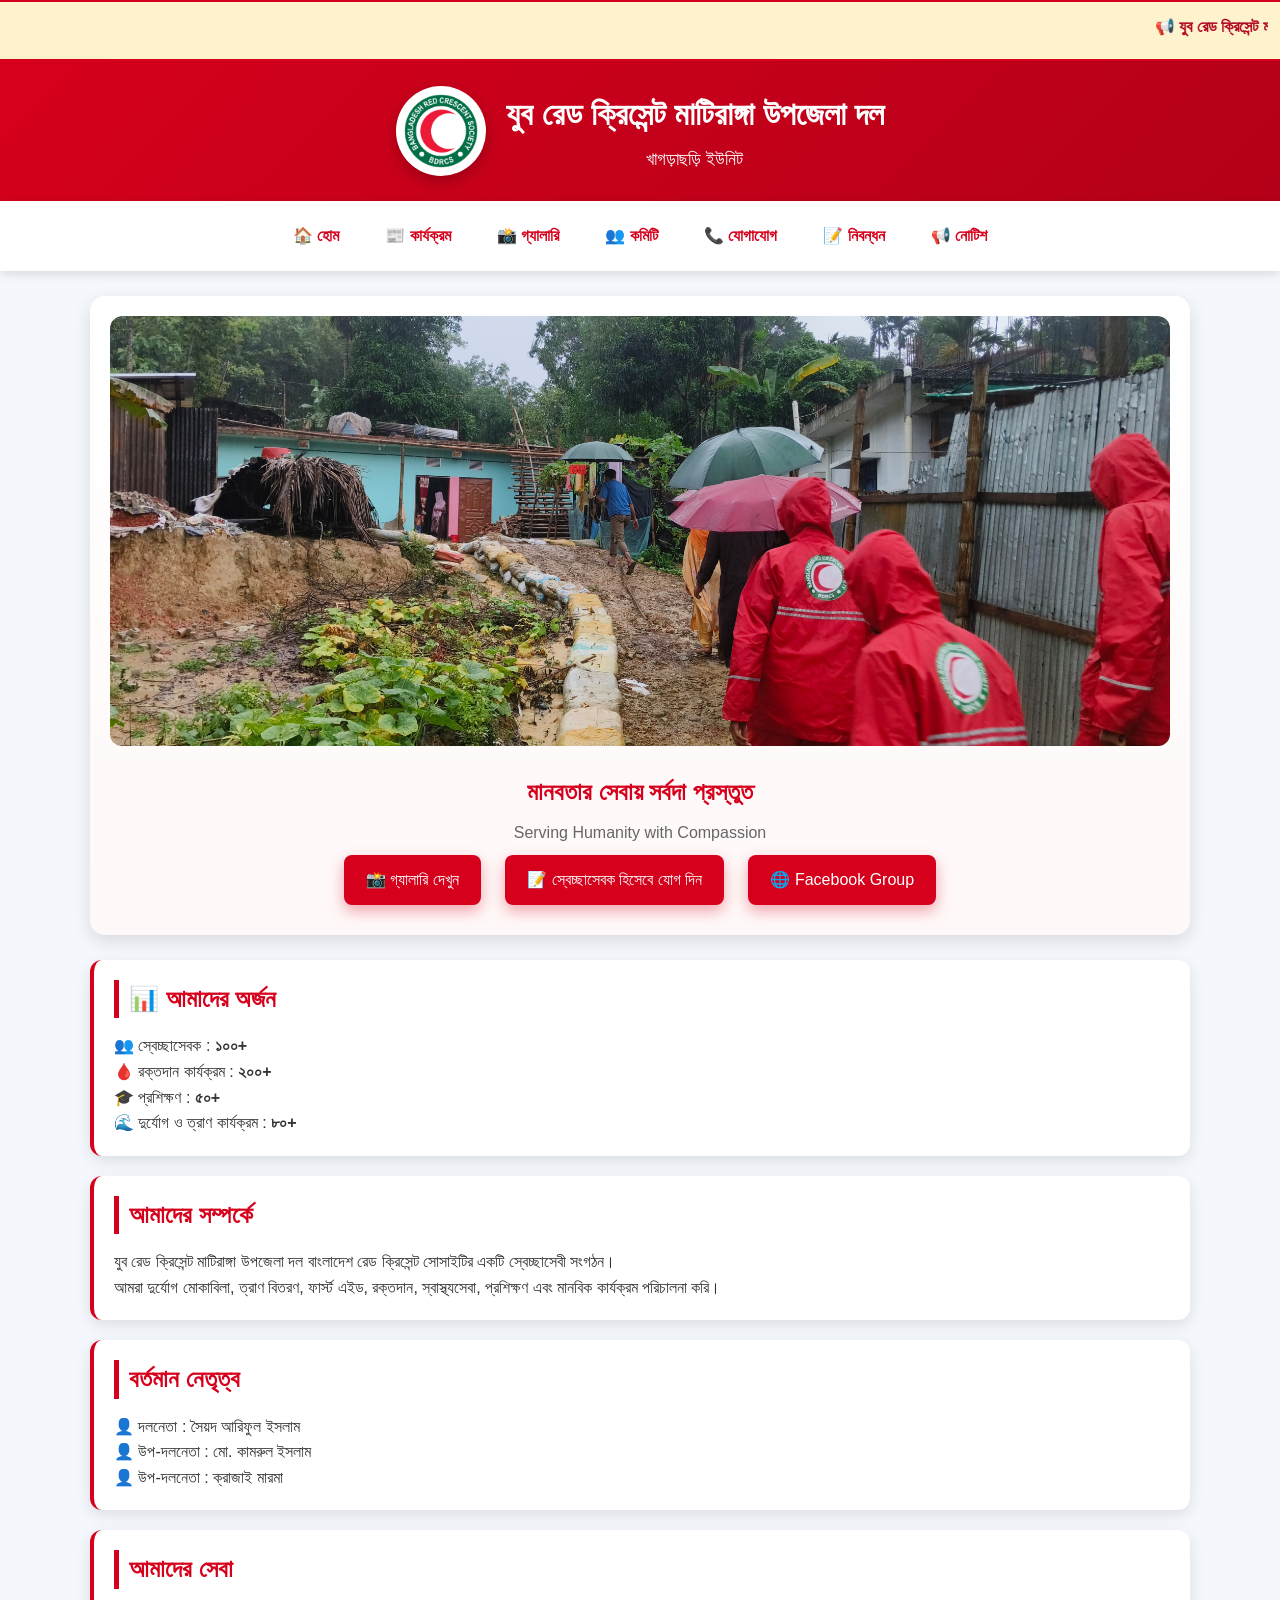
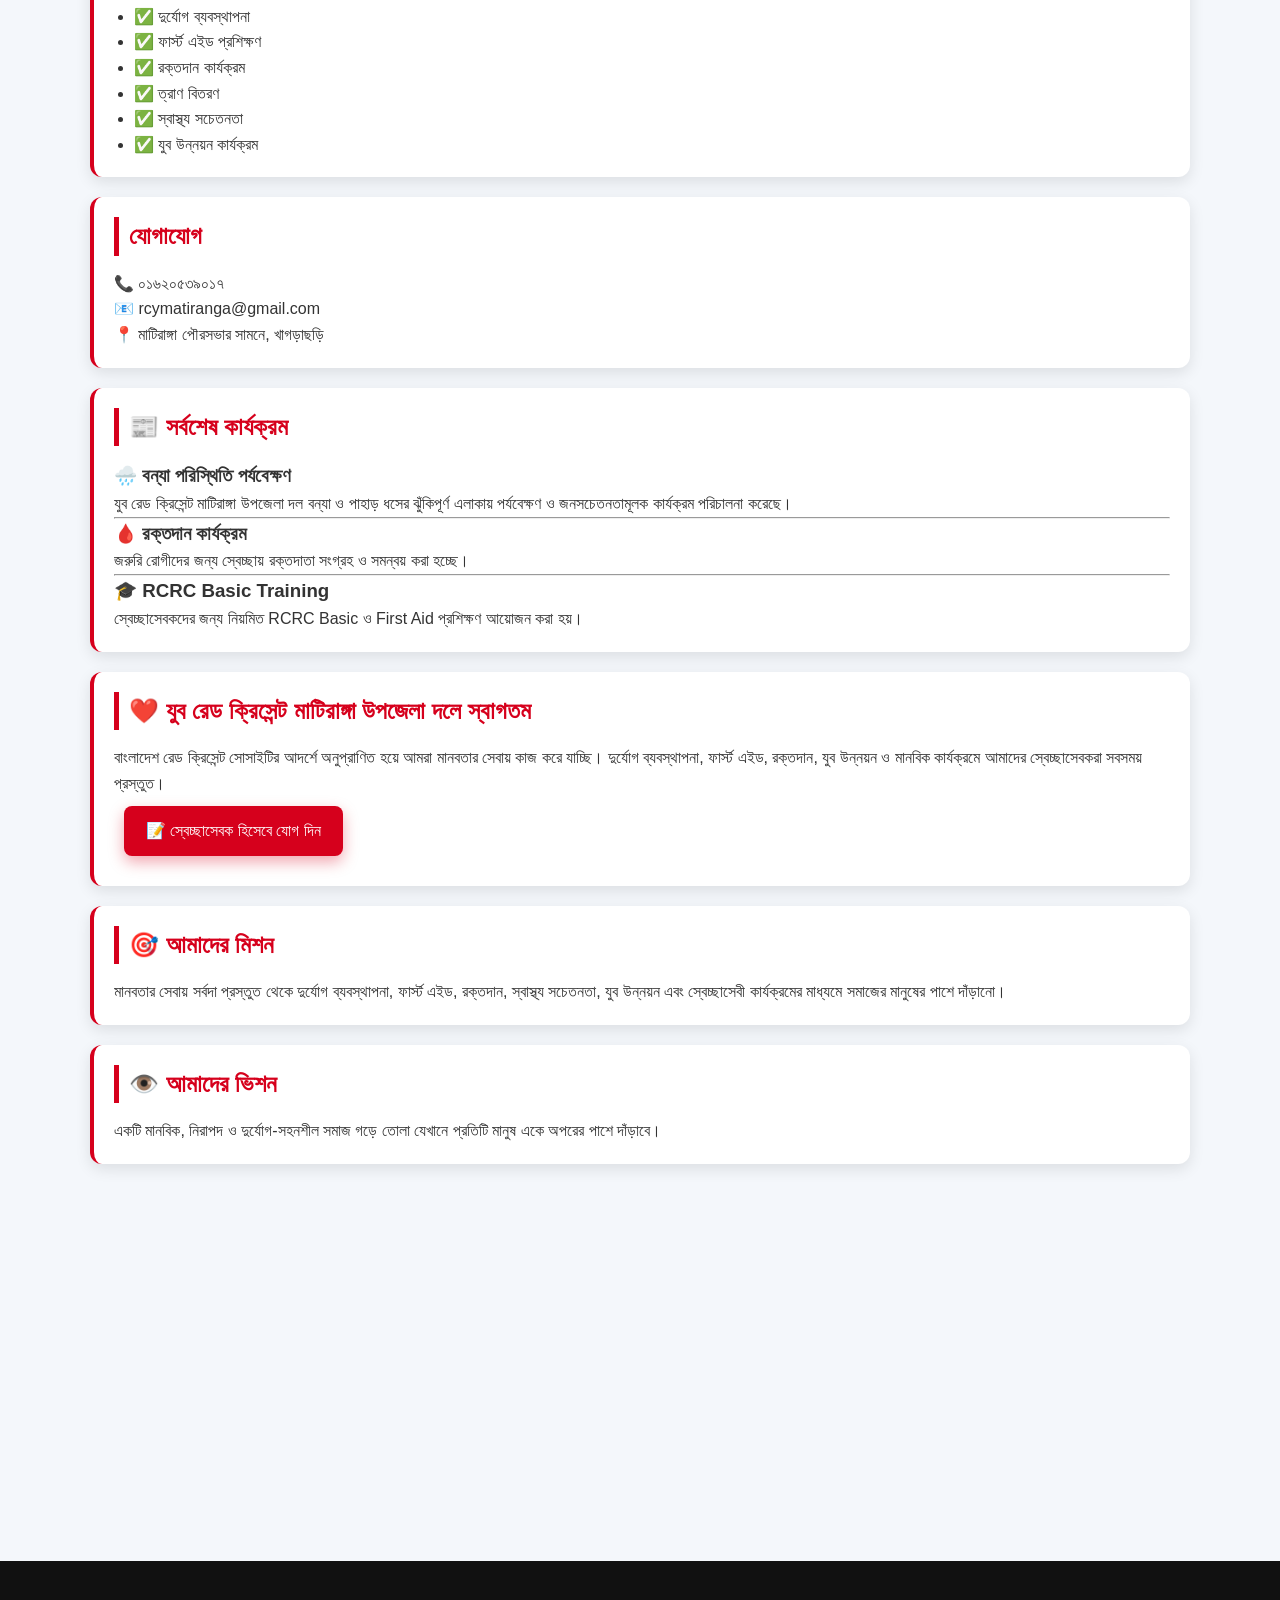
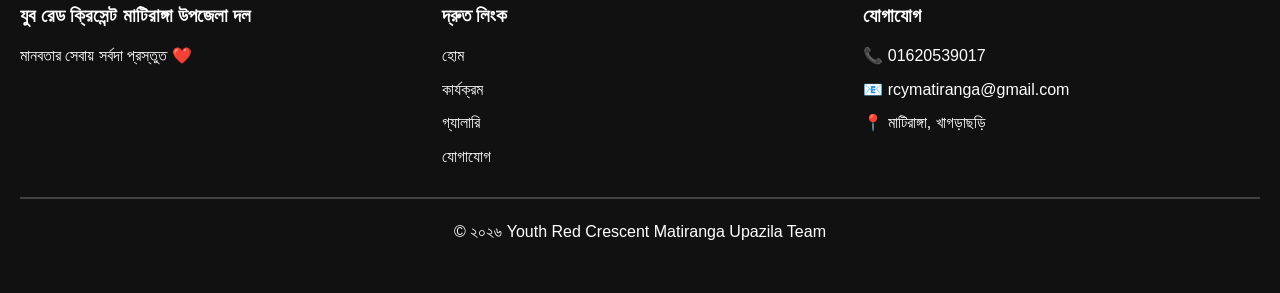
==== index.html @ ab6c47d4 "Add button to scroll to top Added a button to scroll to the top of the page." ====
<!DOCTYPE html>
<html lang="bn">

<head>
<meta charset="UTF-8">
<meta name="viewport" content="width=device-width, initial-scale=1.0">
<title>যুব রেড ক্রিসেন্ট মাটিরাঙ্গা উপজেলা দল</title>
<link rel="stylesheet" href="style.css">
    <link rel="icon" href="images/Bangladesh_Red_Crescent_Society_Logo (1).png">
</head>
<button id="topBtn" onclick="topFunction()">↑</button>
<body>

<div class="notice">
<marquee behavior="scroll" direction="left">
📢 যুব রেড ক্রিসেন্ট মাটিরাঙ্গা উপজেলা দলে আপনাকে স্বাগতম | নতুন স্বেচ্ছাসেবক নিবন্ধন চলছে | রক্তদানে এগিয়ে আসুন | মানবতার সেবায় সর্বদা প্রস্তুত ❤️
</marquee>
</div>

<header>
<div class="header-box">

<img src="images/Bangladesh_Red_Crescent_Society_Logo (1).png"
alt="Bangladesh Red Crescent Society Logo"
class="logo">

<div class="header-text">
<h1>যুব রেড ক্রিসেন্ট মাটিরাঙ্গা উপজেলা দল</h1>
<p>খাগড়াছড়ি ইউনিট</p>
</div>

</div>
</header>

<nav>
    <a href="index.html">🏠 হোম</a>
    <a href="activities.html">📰 কার্যক্রম</a>
    <a href="gallery.html">📸 গ্যালারি</a>
    <a href="committee.html">👥 কমিটি</a>
    <a href="contact.html">📞 যোগাযোগ</a>
    <a href="register.html">📝 নিবন্ধন</a>
    <a href="notice.html">📢 নোটিশ</a>
</nav>

<section class="hero">
    <div class="slider">
    <img id="slider" src="images/IMG-20260710-WA0165.jpg" alt="Slider Image">
    </div>
    <h2>মানবতার সেবায় সর্বদা প্রস্তুত</h2>
    <p>Serving Humanity with Compassion</p>

    <a class="btn" href="gallery.html">📸 গ্যালারি দেখুন</a>
    <a class="btn" href="register.html">📝 স্বেচ্ছাসেবক হিসেবে যোগ দিন</a>
    <a class="btn" href="https://facebook.com/groups/1600148513589503/" target="_blank">🌐 Facebook Group</a>
</section>

<div class="container">

<div class="card">
<h2>📊 আমাদের অর্জন</h2>

<p>👥 স্বেচ্ছাসেবক : <strong>১০০+</strong></p>
<p>🩸 রক্তদান কার্যক্রম : <strong>২০০+</strong></p>
<p>🎓 প্রশিক্ষণ : <strong>৫০+</strong></p>
<p>🌊 দুর্যোগ ও ত্রাণ কার্যক্রম : <strong>৮০+</strong></p>

</div>

<div class="card">
<h2>আমাদের সম্পর্কে</h2>

<p>
যুব রেড ক্রিসেন্ট মাটিরাঙ্গা উপজেলা দল বাংলাদেশ রেড ক্রিসেন্ট সোসাইটির একটি স্বেচ্ছাসেবী সংগঠন।
</p>

<p>
আমরা দুর্যোগ মোকাবিলা, ত্রাণ বিতরণ, ফার্স্ট এইড, রক্তদান, স্বাস্থ্যসেবা, প্রশিক্ষণ এবং মানবিক কার্যক্রম পরিচালনা করি।
</p>

</div>

<div class="card">
<h2>বর্তমান নেতৃত্ব</h2>

<p>👤 দলনেতা : সৈয়দ আরিফুল ইসলাম</p>
<p>👤 উপ-দলনেতা : মো. কামরুল ইসলাম</p>
<p>👤 উপ-দলনেতা : ক্রাজাই মারমা</p>

</div>

<div class="card">
<h2>আমাদের সেবা</h2>

<ul>
<li>✅ দুর্যোগ ব্যবস্থাপনা</li>
<li>✅ ফার্স্ট এইড প্রশিক্ষণ</li>
<li>✅ রক্তদান কার্যক্রম</li>
<li>✅ ত্রাণ বিতরণ</li>
<li>✅ স্বাস্থ্য সচেতনতা</li>
<li>✅ যুব উন্নয়ন কার্যক্রম</li>
</ul>

</div>

<div class="card">
<h2>যোগাযোগ</h2>

<p>📞 ০১৬২০৫৩৯০১৭</p>
<p>📧 rcymatiranga@gmail.com</p>
<p>📍 মাটিরাঙ্গা পৌরসভার সামনে, খাগড়াছড়ি</p>

</div>
    
<div class="card">
<h2>📰 সর্বশেষ কার্যক্রম</h2>

<h3>🌧️ বন্যা পরিস্থিতি পর্যবেক্ষণ</h3>
<p>যুব রেড ক্রিসেন্ট মাটিরাঙ্গা উপজেলা দল বন্যা ও পাহাড় ধসের ঝুঁকিপূর্ণ এলাকায় পর্যবেক্ষণ ও জনসচেতনতামূলক কার্যক্রম পরিচালনা করেছে।</p>

<hr>

<h3>🩸 রক্তদান কার্যক্রম</h3>
<p>জরুরি রোগীদের জন্য স্বেচ্ছায় রক্তদাতা সংগ্রহ ও সমন্বয় করা হচ্ছে।</p>

<hr>

<h3>🎓 RCRC Basic Training</h3>
<p>স্বেচ্ছাসেবকদের জন্য নিয়মিত RCRC Basic ও First Aid প্রশিক্ষণ আয়োজন করা হয়।</p>

</div>
    <div class="card">

<h2>❤️ যুব রেড ক্রিসেন্ট মাটিরাঙ্গা উপজেলা দলে স্বাগতম</h2>

<p>
বাংলাদেশ রেড ক্রিসেন্ট সোসাইটির আদর্শে অনুপ্রাণিত হয়ে আমরা মানবতার সেবায় কাজ করে যাচ্ছি।
দুর্যোগ ব্যবস্থাপনা, ফার্স্ট এইড, রক্তদান, যুব উন্নয়ন ও মানবিক কার্যক্রমে আমাদের স্বেচ্ছাসেবকরা সবসময় প্রস্তুত।
</p>

<a class="btn" href="register.html">📝 স্বেচ্ছাসেবক হিসেবে যোগ দিন</a>

    </div>
    <div class="card">

<h2>🎯 আমাদের মিশন</h2>

<p>
মানবতার সেবায় সর্বদা প্রস্তুত থেকে দুর্যোগ ব্যবস্থাপনা, ফার্স্ট এইড, রক্তদান, স্বাস্থ্য সচেতনতা, যুব উন্নয়ন এবং স্বেচ্ছাসেবী কার্যক্রমের মাধ্যমে সমাজের মানুষের পাশে দাঁড়ানো।
</p>

</div>

<div class="card">

<h2>👁️ আমাদের ভিশন</h2>

<p>
একটি মানবিক, নিরাপদ ও দুর্যোগ-সহনশীল সমাজ গড়ে তোলা যেখানে প্রতিটি মানুষ একে অপরের পাশে দাঁড়াবে।
</p>

</div>
    <div class="card">

<h2>📅 আসন্ন কার্যক্রম</h2>

<table style="width:100%;border-collapse:collapse;">

<tr style="background:#d6001c;color:white;">
<th style="padding:10px;">তারিখ</th>
<th>কার্যক্রম</th>
</tr>

<tr>
<td style="padding:10px;">আগস্ট ২০২৬</td>
<td>RCRC Basic Training</td>
</tr>

<tr>
<td style="padding:10px;">আগস্ট ২০২৬</td>
<td>স্বেচ্ছায় রক্তদান কর্মসূচি</td>
</tr>

<tr>
<td style="padding:10px;">সেপ্টেম্বর ২০২৬</td>
<td>দুর্যোগ প্রস্তুতি মহড়া</td>
</tr>

<tr>
<td style="padding:10px;">সেপ্টেম্বর ২০২৬</td>
<td>সদস্য সংগ্রহ অভিযান</td>
</tr>

</table>

        </div>
</div>

<footer>

<div class="footer-container">

<div>
<h3>যুব রেড ক্রিসেন্ট মাটিরাঙ্গা উপজেলা দল</h3>
<p>মানবতার সেবায় সর্বদা প্রস্তুত ❤️</p>
</div>

<div>
<h3>দ্রুত লিংক</h3>

<p><a href="index.html">হোম</a></p>
<p><a href="activities.html">কার্যক্রম</a></p>
<p><a href="gallery.html">গ্যালারি</a></p>
<p><a href="contact.html">যোগাযোগ</a></p>

</div>

<div>
<h3>যোগাযোগ</h3>

<p>📞 01620539017</p>
<p>📧 rcymatiranga@gmail.com</p>
<p>📍 মাটিরাঙ্গা, খাগড়াছড়ি</p>

</div>

</div>

<hr>

<p style="text-align:center;margin-top:15px;">
© ২০২৬ Youth Red Crescent Matiranga Upazila Team
</p>

</footer>

<script src="script.js"></script>

</body>
</html>
---- style.css ----
/* ===========================
   Youth Red Crescent Website
=========================== */

*{
    margin:0;
    padding:0;
    box-sizing:border-box;
    font-family:Arial,sans-serif;
}

html{
    scroll-behavior:smooth;
}

body{
    background:#f4f7fb;
    color:#333;
    line-height:1.6;
}

/* ================= Header ================= */

header{
    background:linear-gradient(135deg,#d6001c,#b40018);
    color:#fff;
    padding:25px 15px;
    text-align:center;
}

.header-box{
    display:flex;
    justify-content:center;
    align-items:center;
    gap:20px;
    flex-wrap:wrap;
}

.logo{
    width:90px;
    height:90px;
    background:#fff;
    padding:8px;
    border-radius:50%;
    box-shadow:0 5px 15px rgba(0,0,0,.25);
}

.header-text h1{
    font-size:32px;
    margin-bottom:5px;
}

.header-text p{
    font-size:18px;
}

/* ================= Notice ================= */

.notice{
    background:#fff3cd;
    color:#b00020;
    padding:12px;
    font-weight:bold;
    border-top:2px solid #d6001c;
    border-bottom:2px solid #d6001c;
}

/* ================= Navigation ================= */

nav{
    background:#fff;
    display:flex;
    justify-content:center;
    flex-wrap:wrap;
    gap:10px;
    padding:12px;
    position:sticky;
    top:0;
    z-index:999;
    box-shadow:0 3px 10px rgba(0,0,0,.12);
}

nav a{
    color:#d6001c;
    text-decoration:none;
    padding:10px 18px;
    border-radius:8px;
    font-weight:bold;
    transition:.3s;
}

nav a:hover{
    background:#d6001c;
    color:#fff;
}

/* ================= Hero ================= */

.hero{
    width:90%;
    max-width:1100px;
    margin:25px auto;
    background:#fff;
    border-radius:15px;
    padding:20px;
    text-align:center;
    box-shadow:0 6px 18px rgba(0,0,0,.12);
}

.slider{
    overflow:hidden;
    border-radius:12px;
}

.slider img{
    width:100%;
    height:430px;
    object-fit:cover;
    border-radius:12px;
    transition:.5s;
}

.slider img:hover{
    transform:scale(1.02);
}

.hero h2{
    color:#d6001c;
    margin-top:20px;
}

.hero p{
    margin-top:8px;
    color:#666;
}

/* ================= Button ================= */

.btn{
    display:inline-block;
    margin:10px;
    padding:12px 22px;
    background:#d6001c;
    color:#fff;
    border-radius:8px;
    text-decoration:none;
    transition:.3s;
}

.btn:hover{
    background:#a30016;
}

/* ================= Container ================= */

.container{
    width:90%;
    max-width:1100px;
    margin:auto;
}

/* ================= Card ================= */

.card{
    background:#fff;
    margin-bottom:20px;
    padding:20px;
    border-radius:12px;
    box-shadow:0 5px 15px rgba(0,0,0,.10);
    transition:.3s;
}

.card:hover{
    transform:translateY(-5px);
    box-shadow:0 12px 25px rgba(0,0,0,.18);
}

.card h2{
    color:#d6001c;
    margin-bottom:15px;
    border-left:5px solid #d6001c;
    padding-left:10px;
}

.card ul{
    padding-left:20px;
}

/* ================= Gallery ================= */

.gallery{
    display:grid;
    grid-template-columns:repeat(auto-fit,minmax(250px,1fr));
    gap:20px;
}

.gallery img{
    width:100%;
    height:250px;
    object-fit:cover;
    border-radius:12px;
    cursor:pointer;
    transition:.4s;
    box-shadow:0 5px 15px rgba(0,0,0,.15);
}

.gallery img:hover{
    transform:scale(1.05);
}

/* ================= Table ================= */

table{
    width:100%;
    border-collapse:collapse;
}

table th{
    background:#d6001c;
    color:white;
}

table th,
table td{
    border:1px solid #ddd;
    padding:12px;
}

table tr:nth-child(even){
    background:#f8f8f8;
}

/* ================= Footer ================= */

footer{
    background:#111;
    color:white;
    padding:40px 20px;
    margin-top:30px;
}

.footer-container{
    display:grid;
    grid-template-columns:repeat(auto-fit,minmax(250px,1fr));
    gap:25px;
}

footer h3{
    margin-bottom:12px;
}

footer a{
    color:white;
    text-decoration:none;
}

footer a:hover{
    color:#ffb3b3;
}

footer hr{
    margin:20px 0;
    border:1px solid rgba(255,255,255,.2);
}

/* ================= Scrollbar ================= */

::-webkit-scrollbar{
    width:8px;
}

::-webkit-scrollbar-thumb{
    background:#d6001c;
    border-radius:10px;
}

::-webkit-scrollbar-track{
    background:#eee;
}

/* ================= Responsive ================= */

@media(max-width:768px){

.header-box{
    flex-direction:column;
}

.logo{
    width:70px;
    height:70px;
}

.header-text h1{
    font-size:22px;
}

.header-text p{
    font-size:15px;
}

nav{
    display:flex;
    flex-wrap:nowrap;
    overflow-x:auto;
    justify-content:flex-start;
    padding:10px;
}

nav a{
    flex:0 0 auto;
}

.slider img{
    height:220px;
}

.btn{
    display:block;
    width:90%;
    margin:10px auto;
}
  

    }
/* ===== Active Navigation ===== */
nav a.active{
    background:#d6001c;
    color:#fff;
}

/* ===== Button Shadow ===== */
.btn{
    box-shadow:0 6px 15px rgba(214,0,28,.35);
}

.btn:hover{
    transform:translateY(-3px);
}

/* ===== Card Border ===== */
.card{
    border-left:4px solid #d6001c;
}

/* ===== Card Animation ===== */
.card{
    animation:fadeUp .8s ease;
}

@keyframes fadeUp{
    from{
        opacity:0;
        transform:translateY(20px);
    }
    to{
        opacity:1;
        transform:translateY(0);
    }
}

/* ===== Hero Gradient ===== */
.hero{
    background:linear-gradient(180deg,#ffffff,#fff8f8);
}

/* ===== Gallery Hover ===== */
.gallery img:hover{
    transform:scale(1.05) rotate(.5deg);
}

/* ===== Smooth Image ===== */
img{
    max-width:100%;
    height:auto;
}

/* ===== Selection Color ===== */
::selection{
    background:#d6001c;
    color:#fff;
}

/* ===== Footer Icons ===== */
footer p{
    margin:8px 0;
}

/* ===== Back To Top Button ===== */
#topBtn{
    position:fixed;
    bottom:20px;
    right:20px;
    display:none;
    background:#d6001c;
    color:#fff;
    border:none;
    width:50px;
    height:50px;
    border-radius:50%;
    cursor:pointer;
    font-size:20px;
    box-shadow:0 5px 15px rgba(0,0,0,.3);
}

#topBtn:hover{
    background:#a30016;
}

/* ===== Mobile Scroll ===== */
nav::-webkit-scrollbar{
    display:none;
}
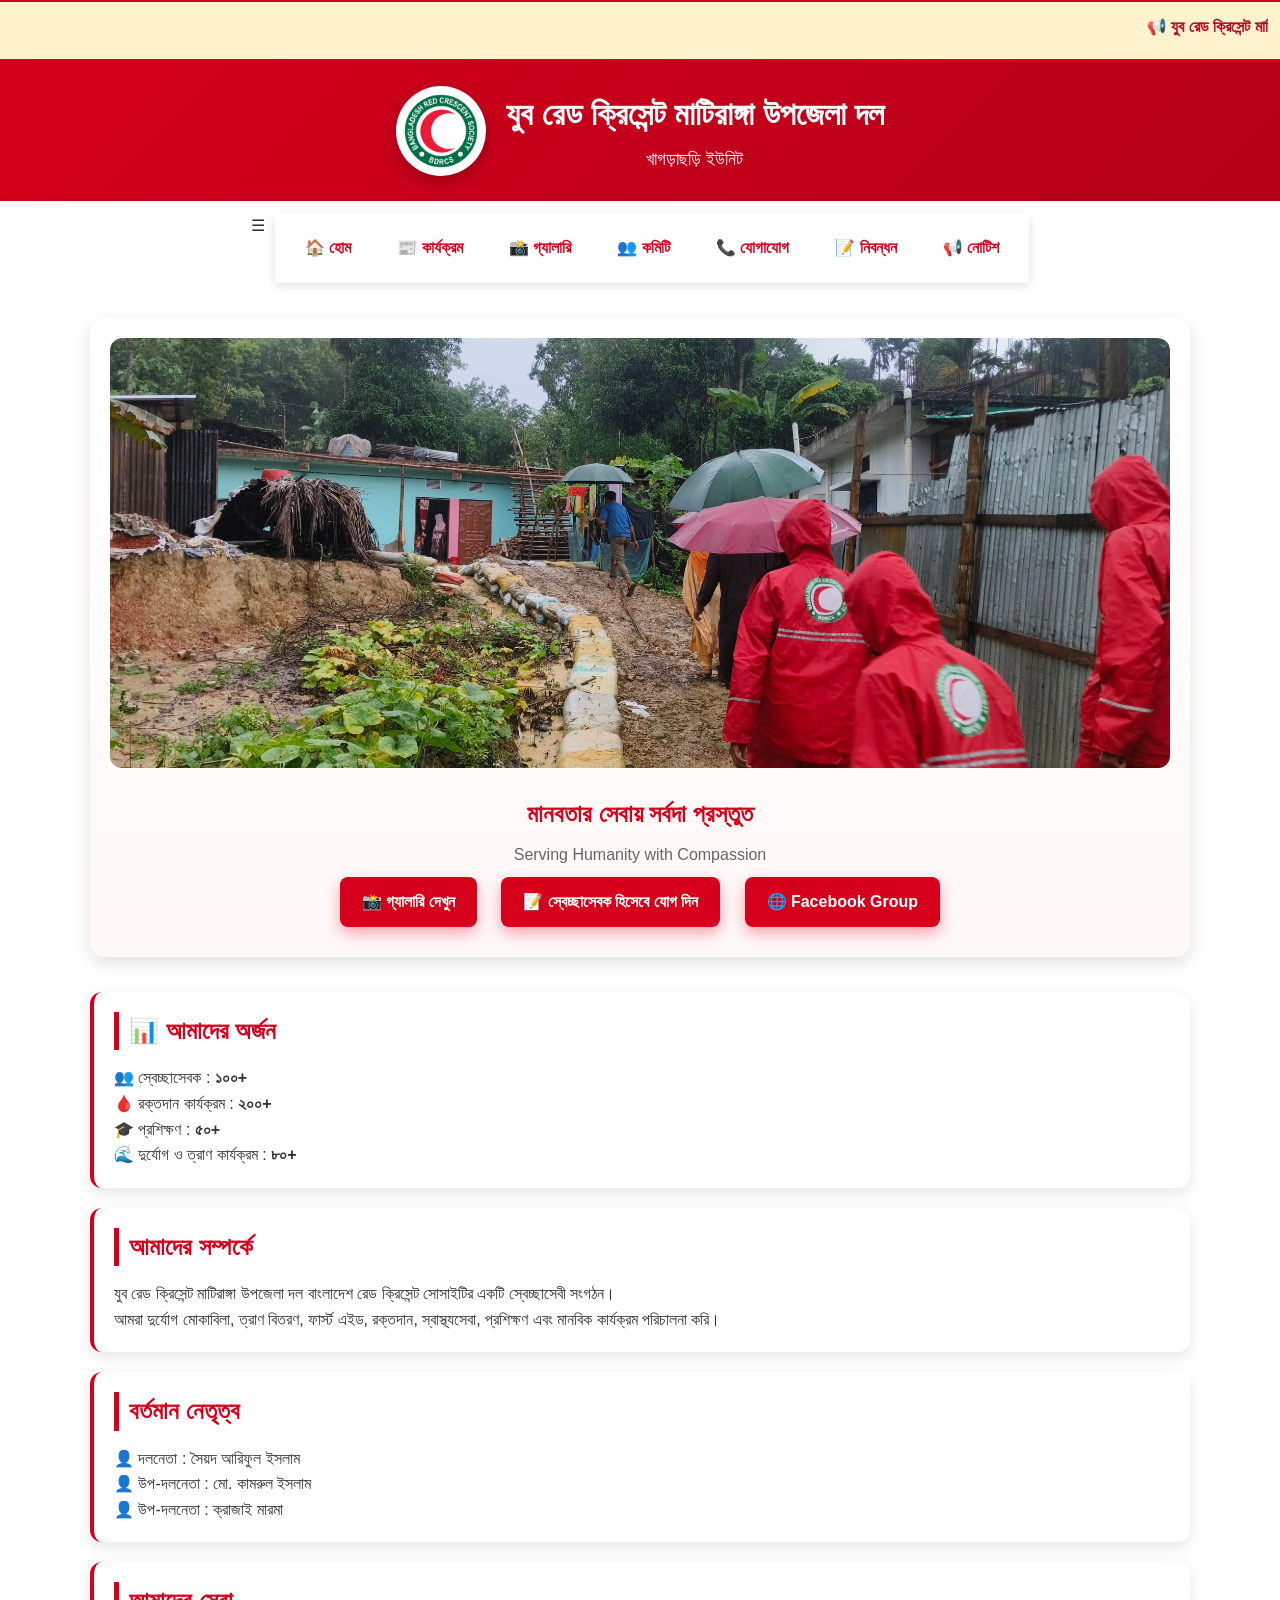
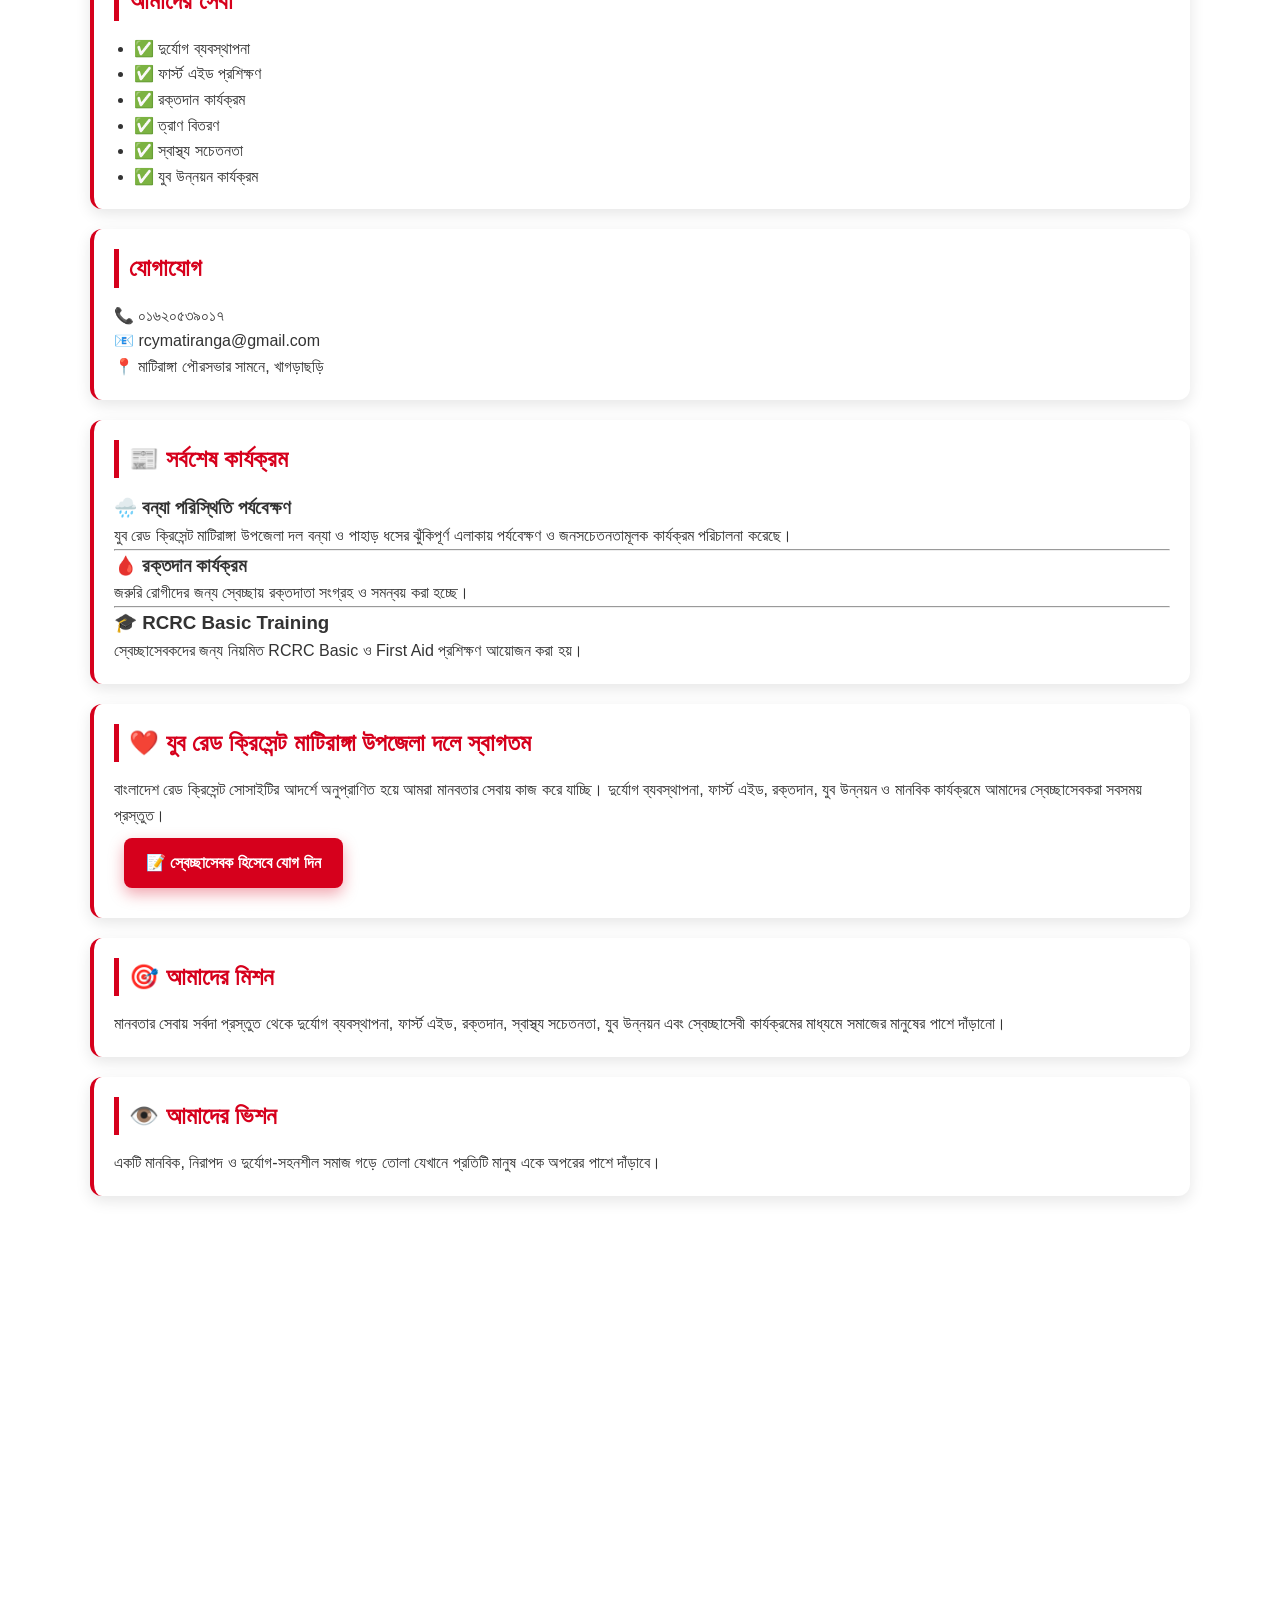
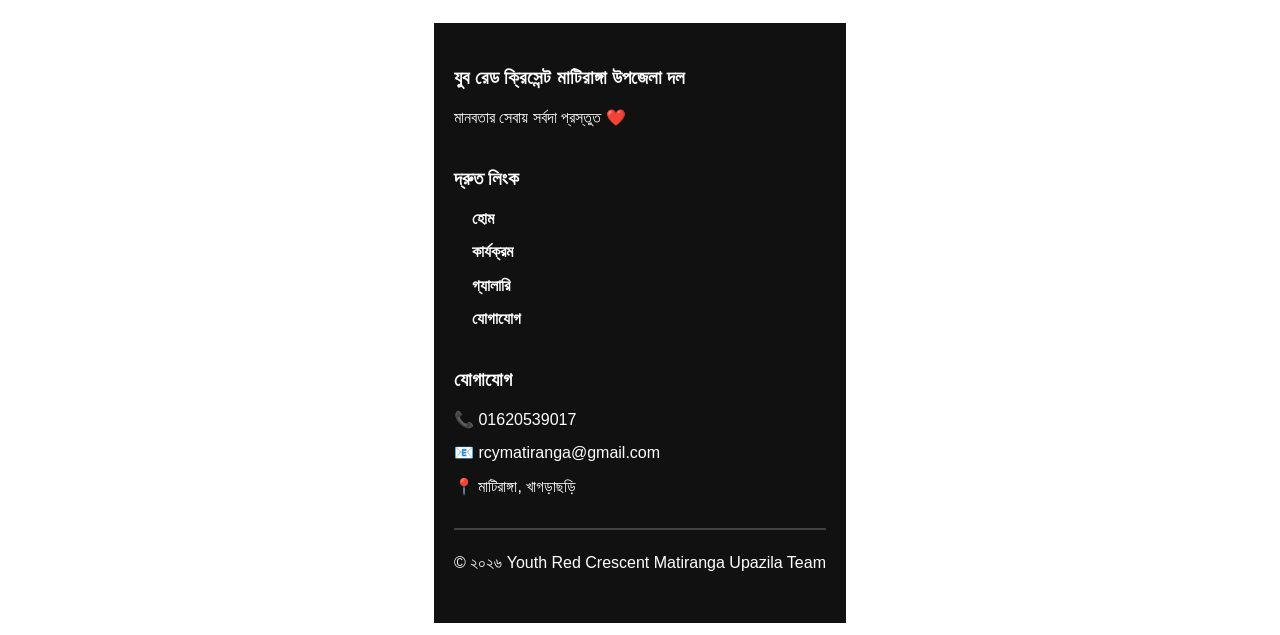
==== commit 9cc9d965: "Add menu toggle and update navigation links" ====
--- a/index.html
+++ b/index.html
@@ -9,6 +9,7 @@
     <link rel="icon" href="images/Bangladesh_Red_Crescent_Society_Logo (1).png">
 </head>
 <button id="topBtn" onclick="topFunction()">↑</button>
+    <button id="topBtn">⬆</button>
 <body>
 
 <div class="notice">
@@ -33,6 +34,11 @@
 </header>
 
 <nav>
+<div class="menu-toggle" id="menu-toggle">
+☰
+</div>
+
+<nav id="navbar">
     <a href="index.html">🏠 হোম</a>
     <a href="activities.html">📰 কার্যক্রম</a>
     <a href="gallery.html">📸 গ্যালারি</a>
@@ -42,6 +48,7 @@
     <a href="notice.html">📢 নোটিশ</a>
 </nav>
 
+
 <section class="hero">
     <div class="slider">
     <img id="slider" src="images/IMG-20260710-WA0165.jpg" alt="Slider Image">
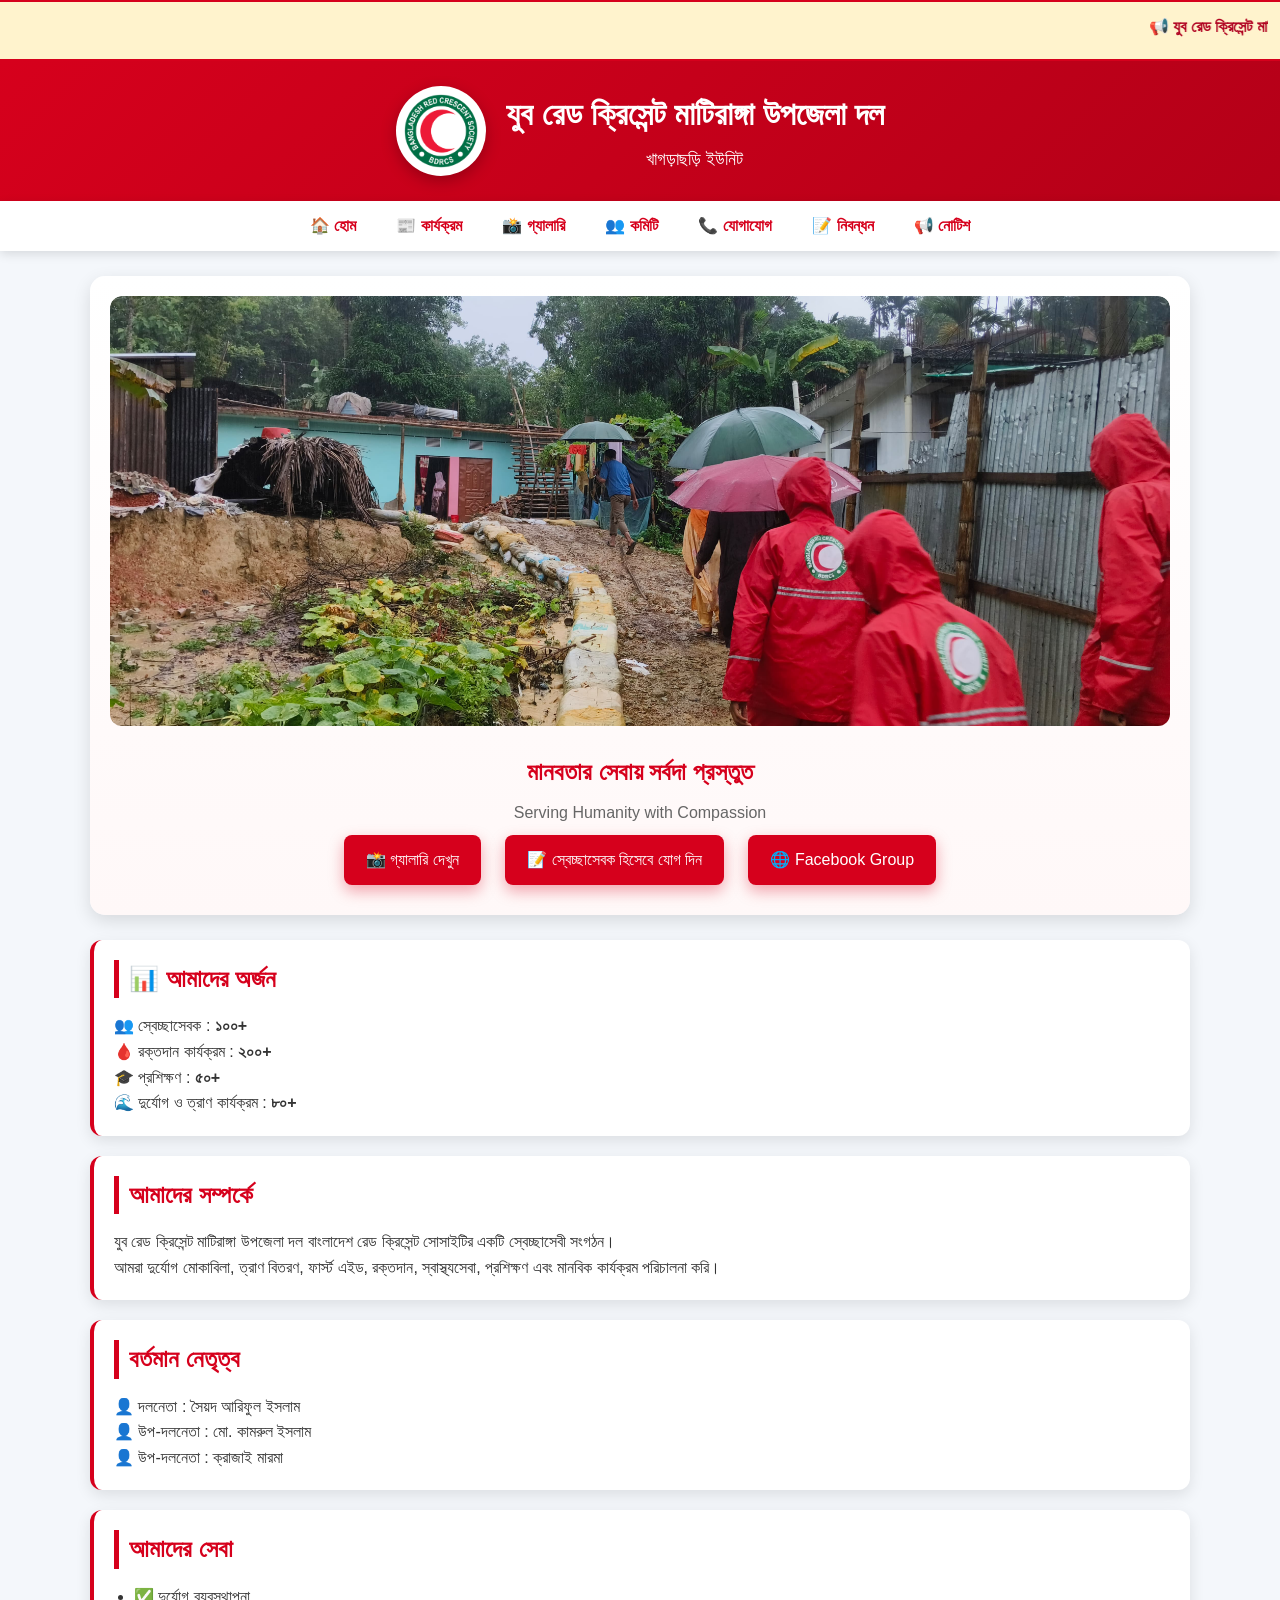
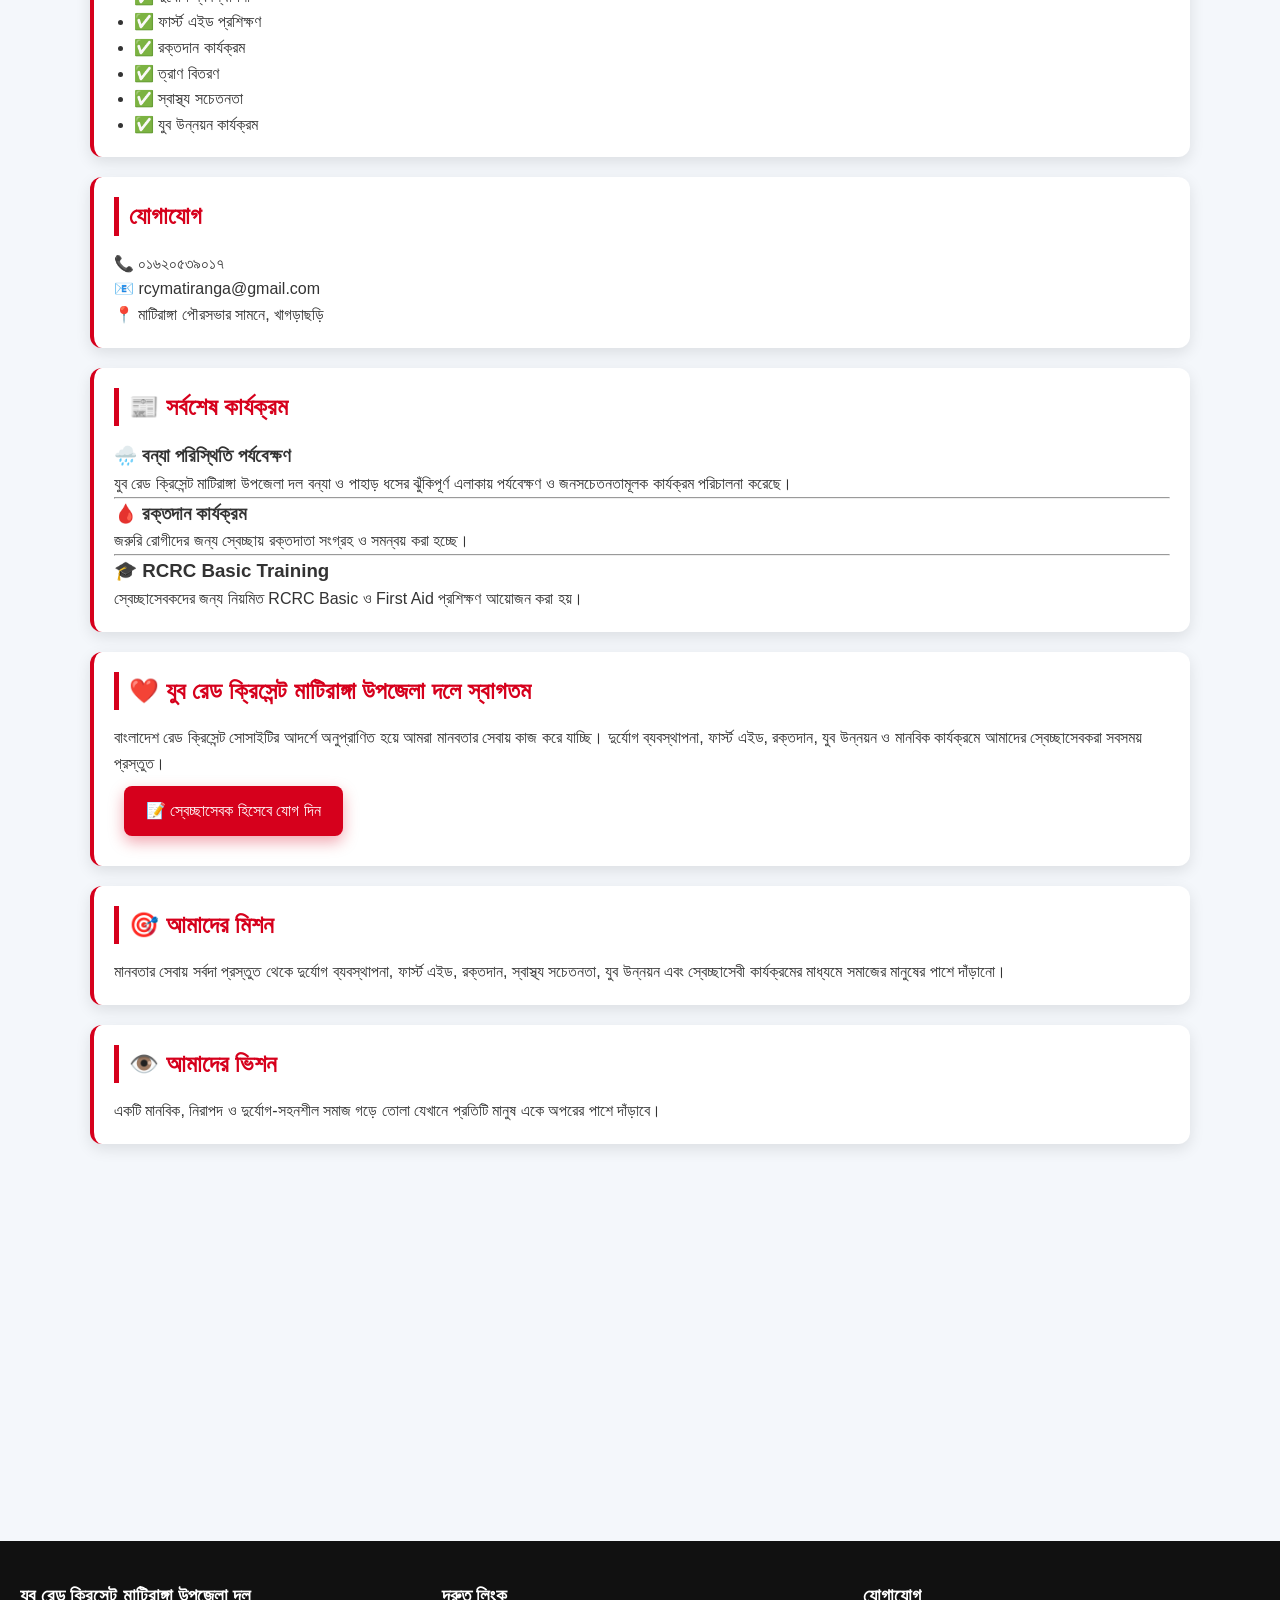
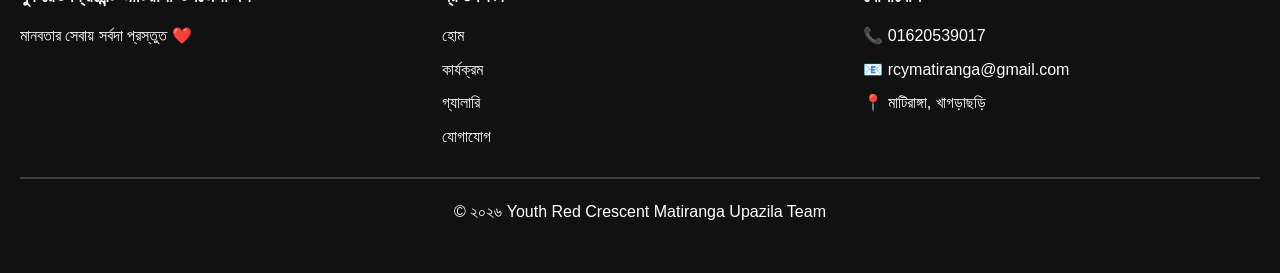
==== commit 5d69e717: "Update index.html" ====
--- a/index.html
+++ b/index.html
@@ -2,245 +2,202 @@
 <html lang="bn">
 
 <head>
-<meta charset="UTF-8">
-<meta name="viewport" content="width=device-width, initial-scale=1.0">
-<title>যুব রেড ক্রিসেন্ট মাটিরাঙ্গা উপজেলা দল</title>
-<link rel="stylesheet" href="style.css">
+    <meta charset="UTF-8">
+    <meta name="viewport" content="width=device-width, initial-scale=1.0">
+    <title>যুব রেড ক্রিসেন্ট মাটিরাঙ্গা উপজেলা দল</title>
+    <link rel="stylesheet" href="style.css">
     <link rel="icon" href="images/Bangladesh_Red_Crescent_Society_Logo (1).png">
 </head>
-<button id="topBtn" onclick="topFunction()">↑</button>
-    <button id="topBtn">⬆</button>
+
 <body>
 
-<div class="notice">
-<marquee behavior="scroll" direction="left">
-📢 যুব রেড ক্রিসেন্ট মাটিরাঙ্গা উপজেলা দলে আপনাকে স্বাগতম | নতুন স্বেচ্ছাসেবক নিবন্ধন চলছে | রক্তদানে এগিয়ে আসুন | মানবতার সেবায় সর্বদা প্রস্তুত ❤️
-</marquee>
-</div>
-
-<header>
-<div class="header-box">
-
-<img src="images/Bangladesh_Red_Crescent_Society_Logo (1).png"
-alt="Bangladesh Red Crescent Society Logo"
-class="logo">
-
-<div class="header-text">
-<h1>যুব রেড ক্রিসেন্ট মাটিরাঙ্গা উপজেলা দল</h1>
-<p>খাগড়াছড়ি ইউনিট</p>
-</div>
-
-</div>
-</header>
-
-<nav>
-<div class="menu-toggle" id="menu-toggle">
-☰
-</div>
-
-<nav id="navbar">
-    <a href="index.html">🏠 হোম</a>
-    <a href="activities.html">📰 কার্যক্রম</a>
-    <a href="gallery.html">📸 গ্যালারি</a>
-    <a href="committee.html">👥 কমিটি</a>
-    <a href="contact.html">📞 যোগাযোগ</a>
-    <a href="register.html">📝 নিবন্ধন</a>
-    <a href="notice.html">📢 নোটিশ</a>
-</nav>
-
-
-<section class="hero">
-    <div class="slider">
-    <img id="slider" src="images/IMG-20260710-WA0165.jpg" alt="Slider Image">
+    <!-- Scroll to Top Button -->
+    <button id="topBtn" onclick="topFunction()">⬆</button>
+
+    <!-- Notice Bar -->
+    <div class="notice">
+        <marquee behavior="scroll" direction="left">
+            📢 যুব রেড ক্রিসেন্ট মাটিরাঙ্গা উপজেলা দলে আপনাকে স্বাগতম | নতুন স্বেচ্ছাসেবক নিবন্ধন চলছে | রক্তদানে এগিয়ে আসুন | মানবতার সেবায় সর্বদা প্রস্তুত ❤️
+        </marquee>
     </div>
-    <h2>মানবতার সেবায় সর্বদা প্রস্তুত</h2>
-    <p>Serving Humanity with Compassion</p>
-
-    <a class="btn" href="gallery.html">📸 গ্যালারি দেখুন</a>
-    <a class="btn" href="register.html">📝 স্বেচ্ছাসেবক হিসেবে যোগ দিন</a>
-    <a class="btn" href="https://facebook.com/groups/1600148513589503/" target="_blank">🌐 Facebook Group</a>
-</section>
-
-<div class="container">
-
-<div class="card">
-<h2>📊 আমাদের অর্জন</h2>
-
-<p>👥 স্বেচ্ছাসেবক : <strong>১০০+</strong></p>
-<p>🩸 রক্তদান কার্যক্রম : <strong>২০০+</strong></p>
-<p>🎓 প্রশিক্ষণ : <strong>৫০+</strong></p>
-<p>🌊 দুর্যোগ ও ত্রাণ কার্যক্রম : <strong>৮০+</strong></p>
-
-</div>
-
-<div class="card">
-<h2>আমাদের সম্পর্কে</h2>
-
-<p>
-যুব রেড ক্রিসেন্ট মাটিরাঙ্গা উপজেলা দল বাংলাদেশ রেড ক্রিসেন্ট সোসাইটির একটি স্বেচ্ছাসেবী সংগঠন।
-</p>
-
-<p>
-আমরা দুর্যোগ মোকাবিলা, ত্রাণ বিতরণ, ফার্স্ট এইড, রক্তদান, স্বাস্থ্যসেবা, প্রশিক্ষণ এবং মানবিক কার্যক্রম পরিচালনা করি।
-</p>
-
-</div>
-
-<div class="card">
-<h2>বর্তমান নেতৃত্ব</h2>
-
-<p>👤 দলনেতা : সৈয়দ আরিফুল ইসলাম</p>
-<p>👤 উপ-দলনেতা : মো. কামরুল ইসলাম</p>
-<p>👤 উপ-দলনেতা : ক্রাজাই মারমা</p>
-
-</div>
-
-<div class="card">
-<h2>আমাদের সেবা</h2>
-
-<ul>
-<li>✅ দুর্যোগ ব্যবস্থাপনা</li>
-<li>✅ ফার্স্ট এইড প্রশিক্ষণ</li>
-<li>✅ রক্তদান কার্যক্রম</li>
-<li>✅ ত্রাণ বিতরণ</li>
-<li>✅ স্বাস্থ্য সচেতনতা</li>
-<li>✅ যুব উন্নয়ন কার্যক্রম</li>
-</ul>
-
-</div>
-
-<div class="card">
-<h2>যোগাযোগ</h2>
-
-<p>📞 ০১৬২০৫৩৯০১৭</p>
-<p>📧 rcymatiranga@gmail.com</p>
-<p>📍 মাটিরাঙ্গা পৌরসভার সামনে, খাগড়াছড়ি</p>
-
-</div>
-    
-<div class="card">
-<h2>📰 সর্বশেষ কার্যক্রম</h2>
-
-<h3>🌧️ বন্যা পরিস্থিতি পর্যবেক্ষণ</h3>
-<p>যুব রেড ক্রিসেন্ট মাটিরাঙ্গা উপজেলা দল বন্যা ও পাহাড় ধসের ঝুঁকিপূর্ণ এলাকায় পর্যবেক্ষণ ও জনসচেতনতামূলক কার্যক্রম পরিচালনা করেছে।</p>
-
-<hr>
-
-<h3>🩸 রক্তদান কার্যক্রম</h3>
-<p>জরুরি রোগীদের জন্য স্বেচ্ছায় রক্তদাতা সংগ্রহ ও সমন্বয় করা হচ্ছে।</p>
-
-<hr>
-
-<h3>🎓 RCRC Basic Training</h3>
-<p>স্বেচ্ছাসেবকদের জন্য নিয়মিত RCRC Basic ও First Aid প্রশিক্ষণ আয়োজন করা হয়।</p>
-
-</div>
-    <div class="card">
-
-<h2>❤️ যুব রেড ক্রিসেন্ট মাটিরাঙ্গা উপজেলা দলে স্বাগতম</h2>
-
-<p>
-বাংলাদেশ রেড ক্রিসেন্ট সোসাইটির আদর্শে অনুপ্রাণিত হয়ে আমরা মানবতার সেবায় কাজ করে যাচ্ছি।
-দুর্যোগ ব্যবস্থাপনা, ফার্স্ট এইড, রক্তদান, যুব উন্নয়ন ও মানবিক কার্যক্রমে আমাদের স্বেচ্ছাসেবকরা সবসময় প্রস্তুত।
-</p>
-
-<a class="btn" href="register.html">📝 স্বেচ্ছাসেবক হিসেবে যোগ দিন</a>
+
+    <!-- Header Section -->
+    <header>
+        <div class="header-box">
+            <img src="images/Bangladesh_Red_Crescent_Society_Logo (1).png" alt="Bangladesh Red Crescent Society Logo" class="logo">
+            <div class="header-text">
+                <h1>যুব রেড ক্রিসেন্ট মাটিরাঙ্গা উপজেলা দল</h1>
+                <p>খাগড়াছড়ি ইউনিট</p>
+            </div>
+        </div>
+    </header>
+
+    <!-- Navigation Bar -->
+    <nav>
+        <div class="menu-toggle" id="menu-toggle">☰</div>
+        <div id="navbar">
+            <a href="index.html">🏠 হোম</a>
+            <a href="activities.html">📰 কার্যক্রম</a>
+            <a href="gallery.html">📸 গ্যালারি</a>
+            <a href="committee.html">👥 কমিটি</a>
+            <a href="contact.html">📞 যোগাযোগ</a>
+            <a href="register.html">📝 নিবন্ধন</a>
+            <a href="notice.html">📢 নোটিশ</a>
+        </div>
+    </nav>
+
+    <!-- Hero Section -->
+    <section class="hero">
+        <div class="slider">
+            <img id="slider" src="images/IMG-20260710-WA0165.jpg" alt="Slider Image">
+        </div>
+        <h2>মানবতার সেবায় সর্বদা প্রস্তুত</h2>
+        <p>Serving Humanity with Compassion</p>
+
+        <a class="btn" href="gallery.html">📸 গ্যালারি দেখুন</a>
+        <a class="btn" href="register.html">📝 স্বেচ্ছাসেবক হিসেবে যোগ দিন</a>
+        <a class="btn" href="https://facebook.com/groups/1600148513589503/" target="_blank" rel="noopener noreferrer">🌐 Facebook Group</a>
+    </section>
+
+    <!-- Main Container -->
+    <div class="container">
+
+        <div class="card">
+            <h2>📊 আমাদের অর্জন</h2>
+            <p>👥 স্বেচ্ছাসেবক : <strong>১০০+</strong></p>
+            <p>🩸 রক্তদান কার্যক্রম : <strong>২০০+</strong></p>
+            <p>🎓 প্রশিক্ষণ : <strong>৫০+</strong></p>
+            <p>🌊 দুর্যোগ ও ত্রাণ কার্যক্রম : <strong>৮০+</strong></p>
+        </div>
+
+        <div class="card">
+            <h2>আমাদের সম্পর্কে</h2>
+            <p>যুব রেড ক্রিসেন্ট মাটিরাঙ্গা উপজেলা দল বাংলাদেশ রেড ক্রিসেন্ট সোসাইটির একটি স্বেচ্ছাসেবী সংগঠন।</p>
+            <p>আমরা দুর্যোগ মোকাবিলা, ত্রাণ বিতরণ, ফার্স্ট এইড, রক্তদান, স্বাস্থ্যসেবা, প্রশিক্ষণ এবং মানবিক কার্যক্রম পরিচালনা করি।</p>
+        </div>
+
+        <div class="card">
+            <h2>বর্তমান নেতৃত্ব</h2>
+            <p>👤 দলনেতা : সৈয়দ আরিফুল ইসলাম</p>
+            <p>👤 উপ-দলনেতা : মো. কামরুল ইসলাম</p>
+            <p>👤 উপ-দলনেতা : ক্রাজাই মারমা</p>
+        </div>
+
+        <div class="card">
+            <h2>আমাদের সেবা</h2>
+            <ul>
+                <li>✅ দুর্যোগ ব্যবস্থাপনা</li>
+                <li>✅ ফার্স্ট এইড প্রশিক্ষণ</li>
+                <li>✅ রক্তদান কার্যক্রম</li>
+                <li>✅ ত্রাণ বিতরণ</li>
+                <li>✅ স্বাস্থ্য সচেতনতা</li>
+                <li>✅ যুব উন্নয়ন কার্যক্রম</li>
+            </ul>
+        </div>
+
+        <div class="card">
+            <h2>যোগাযোগ</h2>
+            <p>📞 ০১৬২০৫৩৯০১৭</p>
+            <p>📧 rcymatiranga@gmail.com</p>
+            <p>📍 মাটিরাঙ্গা পৌরসভার সামনে, খাগড়াছড়ি</p>
+        </div>
+
+        <div class="card">
+            <h2>📰 সর্বশেষ কার্যক্রম</h2>
+            <h3>🌧️ বন্যা পরিস্থিতি পর্যবেক্ষণ</h3>
+            <p>যুব রেড ক্রিসেন্ট মাটিরাঙ্গা উপজেলা দল বন্যা ও পাহাড় ধসের ঝুঁকিপূর্ণ এলাকায় পর্যবেক্ষণ ও জনসচেতনতামূলক কার্যক্রম পরিচালনা করেছে।</p>
+            <hr>
+            <h3>🩸 রক্তদান কার্যক্রম</h3>
+            <p>জরুরি রোগীদের জন্য স্বেচ্ছায় রক্তদাতা সংগ্রহ ও সমন্বয় করা হচ্ছে।</p>
+            <hr>
+            <h3>🎓 RCRC Basic Training</h3>
+            <p>স্বেচ্ছাসেবকদের জন্য নিয়মিত RCRC Basic ও First Aid প্রশিক্ষণ আয়োজন করা হয়।</p>
+        </div>
+
+        <div class="card">
+            <h2>❤️ যুব রেড ক্রিসেন্ট মাটিরাঙ্গা উপজেলা দলে স্বাগতম</h2>
+            <p>
+                বাংলাদেশ রেড ক্রিসেন্ট সোসাইটির আদর্শে অনুপ্রাণিত হয়ে আমরা মানবতার সেবায় কাজ করে যাচ্ছি।
+                দুর্যোগ ব্যবস্থাপনা, ফার্স্ট এইড, রক্তদান, যুব উন্নয়ন ও মানবিক কার্যক্রমে আমাদের স্বেচ্ছাসেবকরা সবসময় প্রস্তুত।
+            </p>
+            <a class="btn" href="register.html">📝 স্বেচ্ছাসেবক হিসেবে যোগ দিন</a>
+        </div>
+
+        <div class="card">
+            <h2>🎯 আমাদের মিশন</h2>
+            <p>
+                মানবতার সেবায় সর্বদা প্রস্তুত থেকে দুর্যোগ ব্যবস্থাপনা, ফার্স্ট এইড, রক্তদান, স্বাস্থ্য সচেতনতা, যুব উন্নয়ন এবং স্বেচ্ছাসেবী কার্যক্রমের মাধ্যমে সমাজের মানুষের পাশে দাঁড়ানো।
+            </p>
+        </div>
+
+        <div class="card">
+            <h2>👁️ আমাদের ভিশন</h2>
+            <p>
+                একটি মানবিক, নিরাপদ ও দুর্যোগ-সহনশীল সমাজ গড়ে তোলা যেখানে প্রতিটি মানুষ একে অপরের পাশে দাঁড়াবে।
+            </p>
+        </div>
+
+        <div class="card">
+            <h2>📅 আসন্ন কার্যক্রম</h2>
+            <table style="width:100%;border-collapse:collapse;">
+                <tr style="background:#d6001c;color:white;">
+                    <th style="padding:10px;">তারিখ</th>
+                    <th>কার্যক্রম</th>
+                </tr>
+                <tr>
+                    <td style="padding:10px;">আগস্ট ২০২৬</td>
+                    <td>RCRC Basic Training</td>
+                </tr>
+                <tr>
+                    <td style="padding:10px;">আগস্ট ২০২৬</td>
+                    <td>স্বেচ্ছায় রক্তদান কর্মসূচি</td>
+                </tr>
+                <tr>
+                    <td style="padding:10px;">সেপ্টেম্বর ২০২৬</td>
+                    <td>দুর্যোগ প্রস্তুতি মহড়া</td>
+                </tr>
+                <tr>
+                    <td style="padding:10px;">সেপ্টেম্বর ২০২৬</td>
+                    <td>সদস্য সংগ্রহ অভিযান</td>
+                </tr>
+            </table>
+        </div>
 
     </div>
-    <div class="card">
-
-<h2>🎯 আমাদের মিশন</h2>
-
-<p>
-মানবতার সেবায় সর্বদা প্রস্তুত থেকে দুর্যোগ ব্যবস্থাপনা, ফার্স্ট এইড, রক্তদান, স্বাস্থ্য সচেতনতা, যুব উন্নয়ন এবং স্বেচ্ছাসেবী কার্যক্রমের মাধ্যমে সমাজের মানুষের পাশে দাঁড়ানো।
-</p>
-
-</div>
-
-<div class="card">
-
-<h2>👁️ আমাদের ভিশন</h2>
-
-<p>
-একটি মানবিক, নিরাপদ ও দুর্যোগ-সহনশীল সমাজ গড়ে তোলা যেখানে প্রতিটি মানুষ একে অপরের পাশে দাঁড়াবে।
-</p>
-
-</div>
-    <div class="card">
-
-<h2>📅 আসন্ন কার্যক্রম</h2>
-
-<table style="width:100%;border-collapse:collapse;">
-
-<tr style="background:#d6001c;color:white;">
-<th style="padding:10px;">তারিখ</th>
-<th>কার্যক্রম</th>
-</tr>
-
-<tr>
-<td style="padding:10px;">আগস্ট ২০২৬</td>
-<td>RCRC Basic Training</td>
-</tr>
-
-<tr>
-<td style="padding:10px;">আগস্ট ২০২৬</td>
-<td>স্বেচ্ছায় রক্তদান কর্মসূচি</td>
-</tr>
-
-<tr>
-<td style="padding:10px;">সেপ্টেম্বর ২০২৬</td>
-<td>দুর্যোগ প্রস্তুতি মহড়া</td>
-</tr>
-
-<tr>
-<td style="padding:10px;">সেপ্টেম্বর ২০২৬</td>
-<td>সদস্য সংগ্রহ অভিযান</td>
-</tr>
-
-</table>
-
-        </div>
-</div>
-
-<footer>
-
-<div class="footer-container">
-
-<div>
-<h3>যুব রেড ক্রিসেন্ট মাটিরাঙ্গা উপজেলা দল</h3>
-<p>মানবতার সেবায় সর্বদা প্রস্তুত ❤️</p>
-</div>
-
-<div>
-<h3>দ্রুত লিংক</h3>
-
-<p><a href="index.html">হোম</a></p>
-<p><a href="activities.html">কার্যক্রম</a></p>
-<p><a href="gallery.html">গ্যালারি</a></p>
-<p><a href="contact.html">যোগাযোগ</a></p>
-
-</div>
-
-<div>
-<h3>যোগাযোগ</h3>
-
-<p>📞 01620539017</p>
-<p>📧 rcymatiranga@gmail.com</p>
-<p>📍 মাটিরাঙ্গা, খাগড়াছড়ি</p>
-
-</div>
-
-</div>
-
-<hr>
-
-<p style="text-align:center;margin-top:15px;">
-© ২০২৬ Youth Red Crescent Matiranga Upazila Team
-</p>
-
-</footer>
-
-<script src="script.js"></script>
+
+    <!-- Footer Section -->
+    <footer>
+        <div class="footer-container">
+            <div>
+                <h3>যুব রেড ক্রিসেন্ট মাটিরাঙ্গা উপজেলা দল</h3>
+                <p>মানবতার সেবায় সর্বদা প্রস্তুত ❤️</p>
+            </div>
+
+            <div>
+                <h3>দ্রুত লিংক</h3>
+                <p><a href="index.html">হোম</a></p>
+                <p><a href="activities.html">কার্যক্রম</a></p>
+                <p><a href="gallery.html">গ্যালারি</a></p>
+                <p><a href="contact.html">যোগাযোগ</a></p>
+            </div>
+
+            <div>
+                <h3>যোগাযোগ</h3>
+                <p>📞 01620539017</p>
+                <p>📧 rcymatiranga@gmail.com</p>
+                <p>📍 মাটিরাঙ্গা, খাগড়াছড়ি</p>
+            </div>
+        </div>
+
+        <hr>
+
+        <p style="text-align:center;margin-top:15px;">
+            © ২০২৬ Youth Red Crescent Matiranga Upazila Team
+        </p>
+    </footer>
+
+    <script src="script.js"></script>
 
 </body>
+
 </html>
--- a/style.css
+++ b/style.css
@@ -411,3 +411,39 @@
 nav::-webkit-scrollbar{
     display:none;
 }
+/* ===== Hamburger Menu ===== */
+
+.menu-toggle{
+    display:none;
+    background:#d6001c;
+    color:#fff;
+    font-size:30px;
+    padding:12px;
+    text-align:center;
+    cursor:pointer;
+}
+
+@media(max-width:768px){
+
+.menu-toggle{
+    display:block;
+}
+
+nav{
+    display:none;
+    flex-direction:column;
+    width:100%;
+    background:#fff;
+}
+
+nav.active{
+    display:flex;
+}
+
+nav a{
+    border-bottom:1px solid #eee;
+    padding:15px;
+    text-align:center;
+}
+
+}
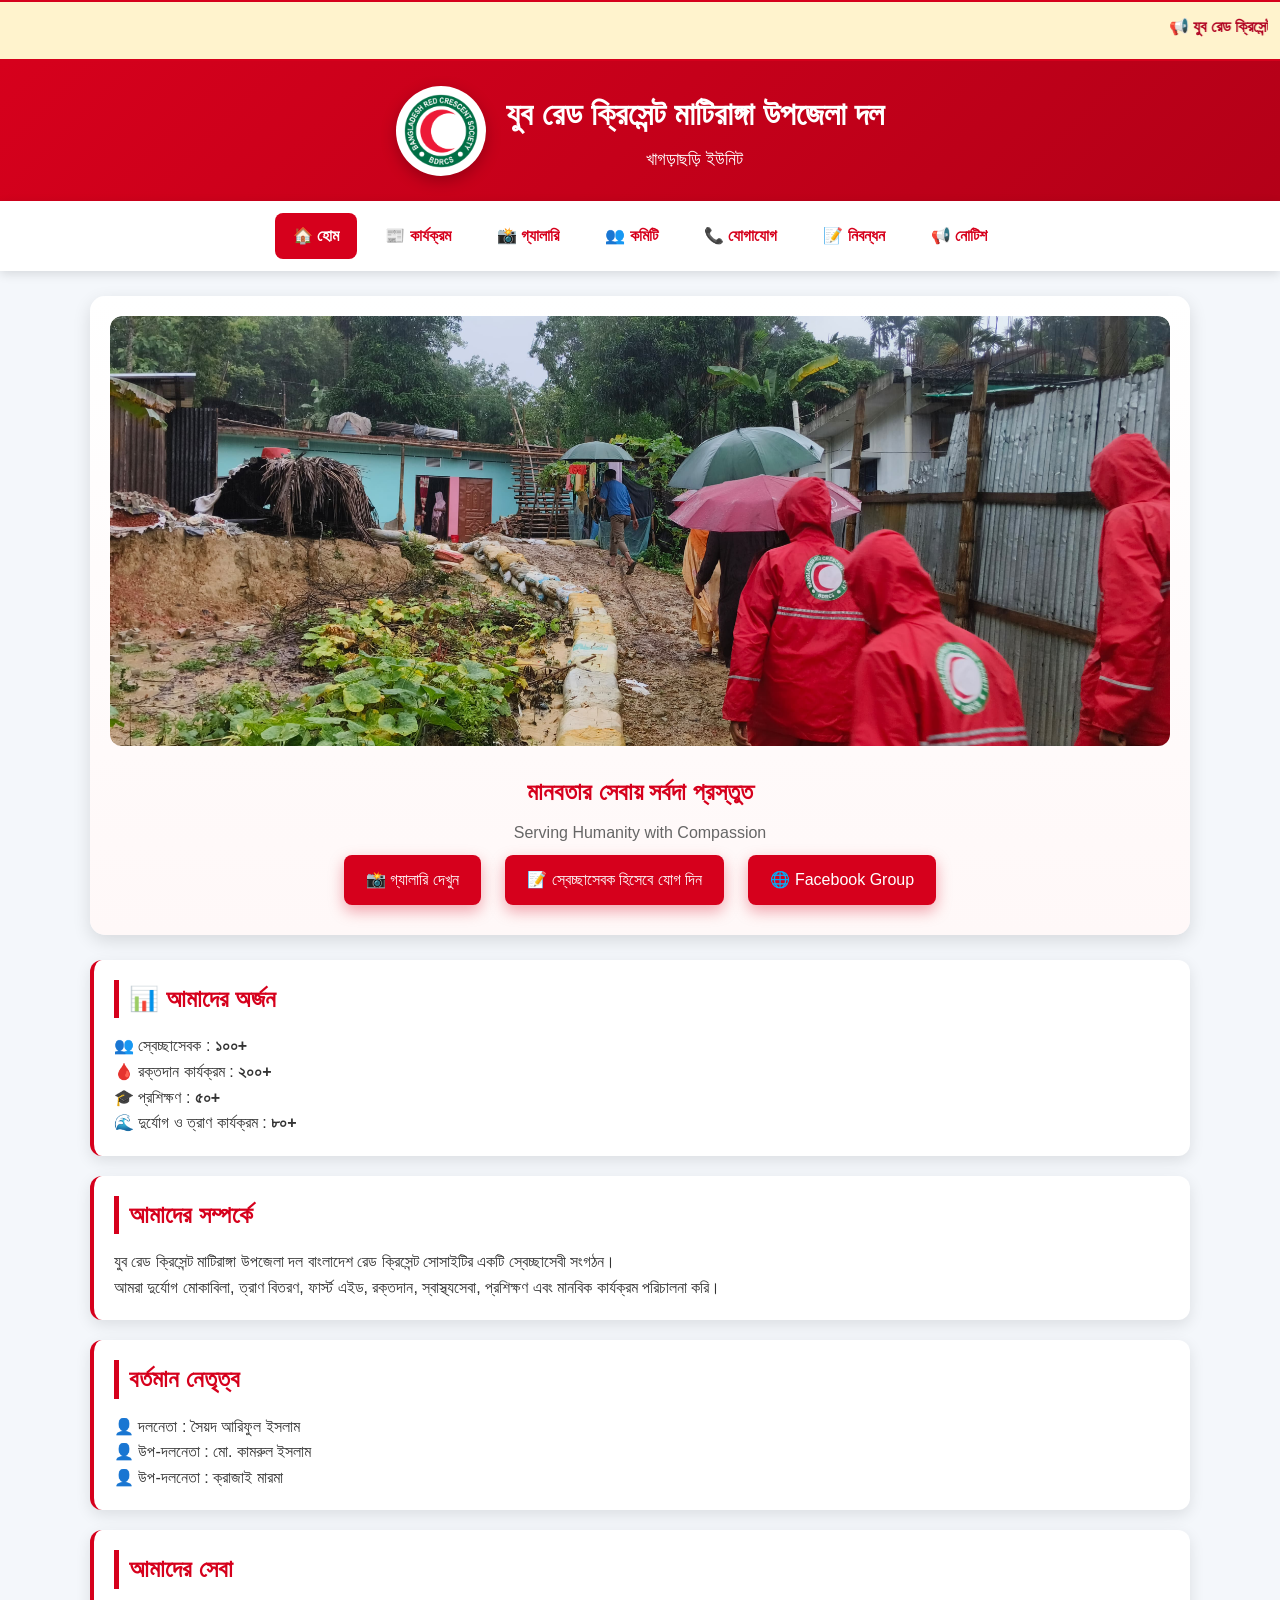
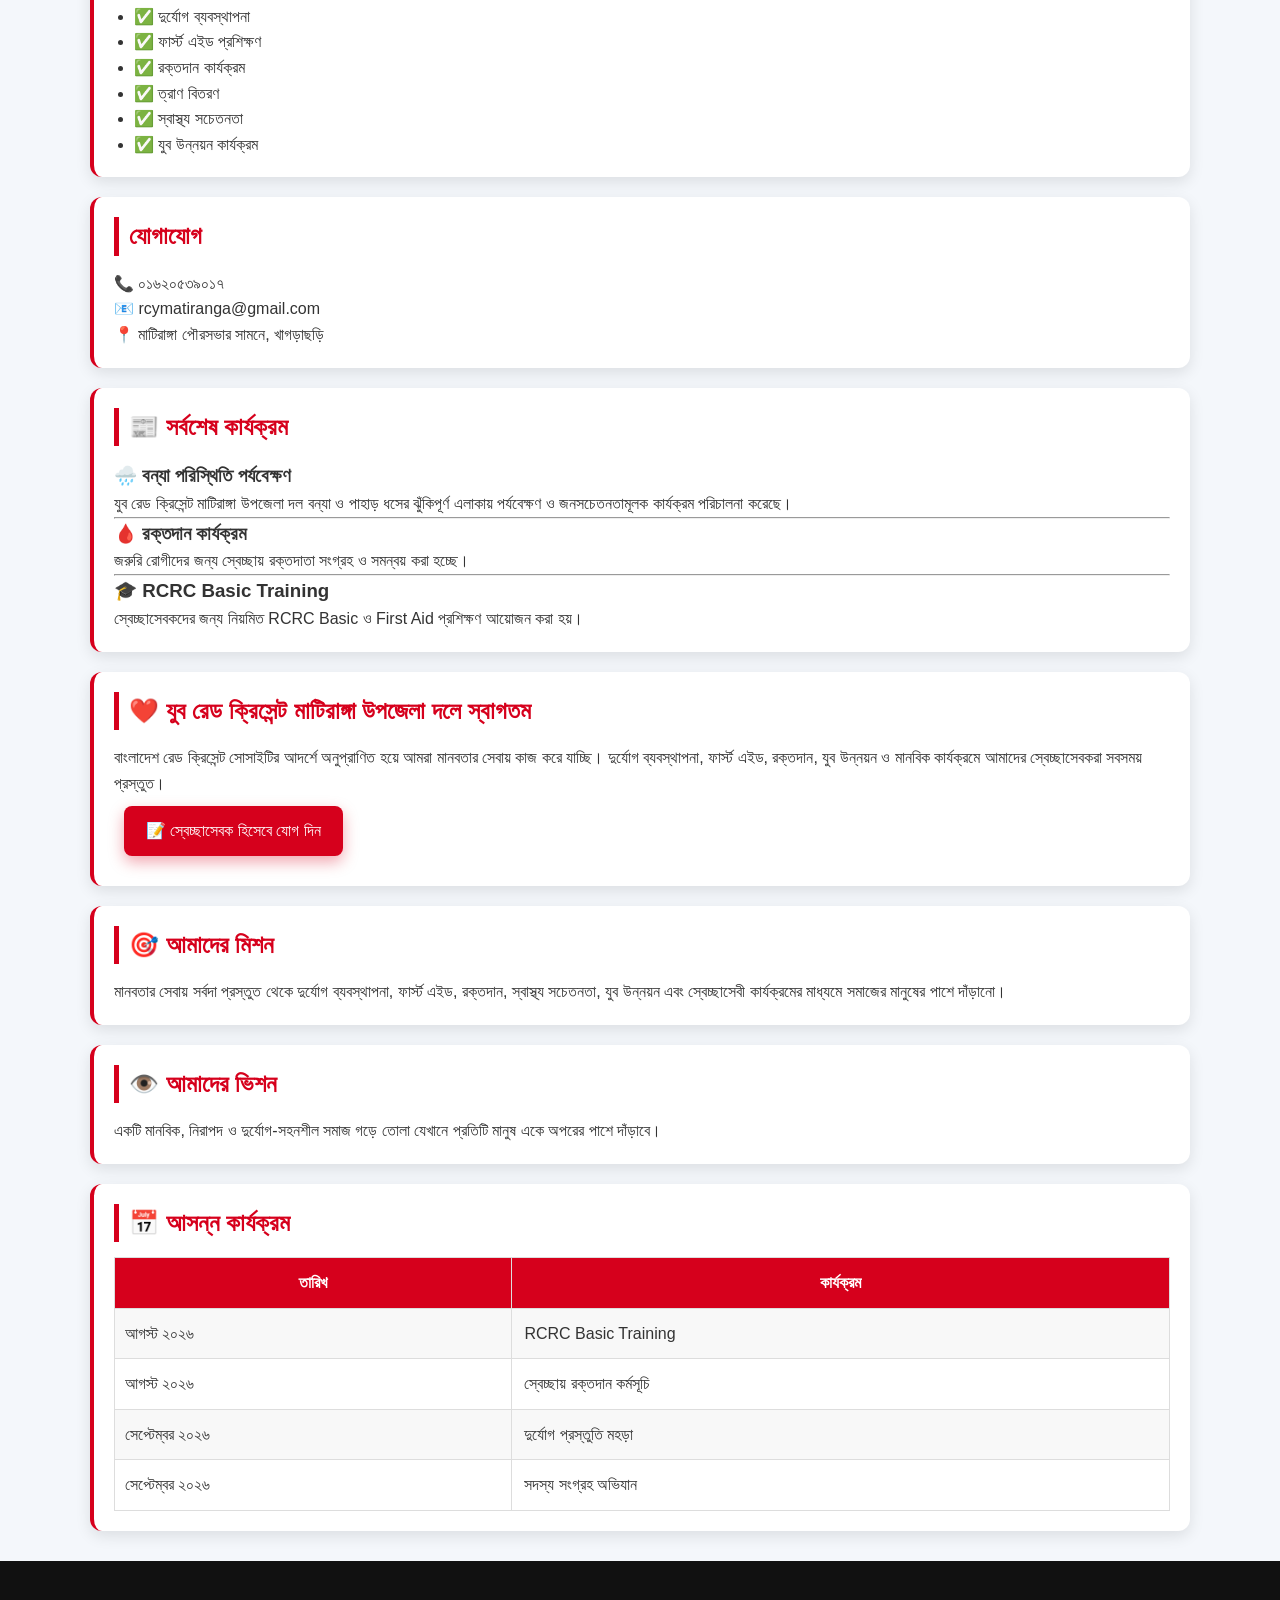
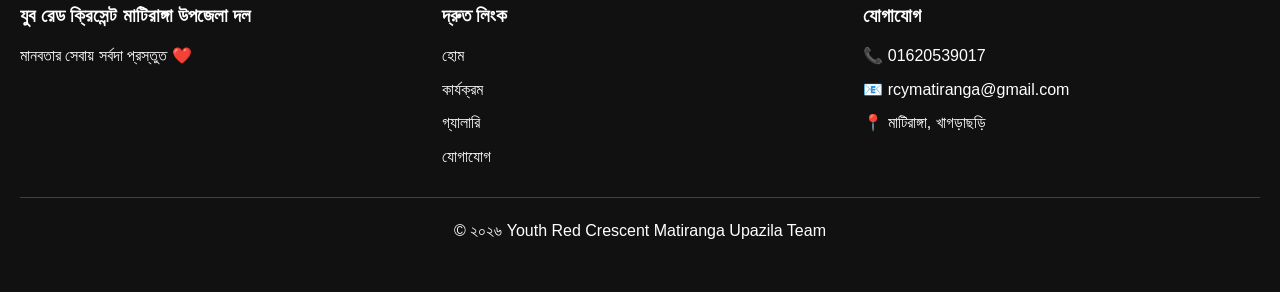
==== commit c5459a91: "Refactor navigation structure in index.html" ====
--- a/index.html
+++ b/index.html
@@ -34,15 +34,17 @@
 
     <!-- Navigation Bar -->
     <nav>
-        <div class="menu-toggle" id="menu-toggle">☰</div>
-        <div id="navbar">
-            <a href="index.html">🏠 হোম</a>
-            <a href="activities.html">📰 কার্যক্রম</a>
-            <a href="gallery.html">📸 গ্যালারি</a>
-            <a href="committee.html">👥 কমিটি</a>
-            <a href="contact.html">📞 যোগাযোগ</a>
-            <a href="register.html">📝 নিবন্ধন</a>
-            <a href="notice.html">📢 নোটিশ</a>
+        <div class="nav-container">
+            <div class="menu-toggle" id="menu-toggle">☰</div>
+            <div id="navbar">
+                <a href="index.html">🏠 হোম</a>
+                <a href="activities.html">📰 কার্যক্রম</a>
+                <a href="gallery.html">📸 গ্যালারি</a>
+                <a href="committee.html">👥 কমিটি</a>
+                <a href="contact.html">📞 যোগাযোগ</a>
+                <a href="register.html">📝 নিবন্ধন</a>
+                <a href="notice.html">📢 নোটিশ</a>
+            </div>
         </div>
     </nav>
 
@@ -200,4 +202,4 @@
 
 </body>
 
-</html>
+    </html>
--- a/style.css
+++ b/style.css
@@ -2,448 +2,398 @@
    Youth Red Crescent Website
 =========================== */
 
-*{
-    margin:0;
-    padding:0;
-    box-sizing:border-box;
-    font-family:Arial,sans-serif;
-}
-
-html{
-    scroll-behavior:smooth;
-}
-
-body{
-    background:#f4f7fb;
-    color:#333;
-    line-height:1.6;
+* {
+    margin: 0;
+    padding: 0;
+    box-sizing: border-box;
+    font-family: Arial, sans-serif;
+}
+
+html {
+    scroll-behavior: smooth;
+}
+
+body {
+    background: #f4f7fb;
+    color: #333;
+    line-height: 1.6;
+}
+
+img {
+    max-width: 100%;
+    height: auto;
+}
+
+::selection {
+    background: #d6001c;
+    color: #fff;
 }
 
 /* ================= Header ================= */
 
-header{
-    background:linear-gradient(135deg,#d6001c,#b40018);
-    color:#fff;
-    padding:25px 15px;
-    text-align:center;
-}
-
-.header-box{
-    display:flex;
-    justify-content:center;
-    align-items:center;
-    gap:20px;
-    flex-wrap:wrap;
-}
-
-.logo{
-    width:90px;
-    height:90px;
-    background:#fff;
-    padding:8px;
-    border-radius:50%;
-    box-shadow:0 5px 15px rgba(0,0,0,.25);
-}
-
-.header-text h1{
-    font-size:32px;
-    margin-bottom:5px;
-}
-
-.header-text p{
-    font-size:18px;
+header {
+    background: linear-gradient(135deg, #d6001c, #b40018);
+    color: #fff;
+    padding: 25px 15px;
+    text-align: center;
+}
+
+.header-box {
+    display: flex;
+    justify-content: center;
+    align-items: center;
+    gap: 20px;
+    flex-wrap: wrap;
+}
+
+.logo {
+    width: 90px;
+    height: 90px;
+    background: #fff;
+    padding: 8px;
+    border-radius: 50%;
+    box-shadow: 0 5px 15px rgba(0, 0, 0, 0.25);
+}
+
+.header-text h1 {
+    font-size: 32px;
+    margin-bottom: 5px;
+}
+
+.header-text p {
+    font-size: 18px;
 }
 
 /* ================= Notice ================= */
 
-.notice{
-    background:#fff3cd;
-    color:#b00020;
-    padding:12px;
-    font-weight:bold;
-    border-top:2px solid #d6001c;
-    border-bottom:2px solid #d6001c;
+.notice {
+    background: #fff3cd;
+    color: #b00020;
+    padding: 12px;
+    font-weight: bold;
+    border-top: 2px solid #d6001c;
+    border-bottom: 2px solid #d6001c;
 }
 
 /* ================= Navigation ================= */
 
-nav{
-    background:#fff;
-    display:flex;
-    justify-content:center;
-    flex-wrap:wrap;
-    gap:10px;
-    padding:12px;
-    position:sticky;
-    top:0;
-    z-index:999;
-    box-shadow:0 3px 10px rgba(0,0,0,.12);
-}
-
-nav a{
-    color:#d6001c;
-    text-decoration:none;
-    padding:10px 18px;
-    border-radius:8px;
-    font-weight:bold;
-    transition:.3s;
-}
-
-nav a:hover{
-    background:#d6001c;
-    color:#fff;
+nav {
+    background: #fff;
+    position: sticky;
+    top: 0;
+    z-index: 999;
+    box-shadow: 0 3px 10px rgba(0, 0, 0, 0.12);
+}
+
+.menu-toggle {
+    display: none;
+    background: #d6001c;
+    color: #fff;
+    font-size: 26px;
+    padding: 10px 15px;
+    text-align: right;
+    cursor: pointer;
+}
+
+#navbar {
+    display: flex;
+    justify-content: center;
+    flex-wrap: wrap;
+    gap: 10px;
+    padding: 12px;
+}
+
+#navbar a {
+    color: #d6001c;
+    text-decoration: none;
+    padding: 10px 18px;
+    border-radius: 8px;
+    font-weight: bold;
+    transition: 0.3s;
+}
+
+#navbar a:hover,
+#navbar a.active {
+    background: #d6001c;
+    color: #fff;
 }
 
 /* ================= Hero ================= */
 
-.hero{
-    width:90%;
-    max-width:1100px;
-    margin:25px auto;
-    background:#fff;
-    border-radius:15px;
-    padding:20px;
-    text-align:center;
-    box-shadow:0 6px 18px rgba(0,0,0,.12);
-}
-
-.slider{
-    overflow:hidden;
-    border-radius:12px;
-}
-
-.slider img{
-    width:100%;
-    height:430px;
-    object-fit:cover;
-    border-radius:12px;
-    transition:.5s;
-}
-
-.slider img:hover{
-    transform:scale(1.02);
-}
-
-.hero h2{
-    color:#d6001c;
-    margin-top:20px;
-}
-
-.hero p{
-    margin-top:8px;
-    color:#666;
+.hero {
+    width: 90%;
+    max-width: 1100px;
+    margin: 25px auto;
+    background: linear-gradient(180deg, #ffffff, #fff8f8);
+    border-radius: 15px;
+    padding: 20px;
+    text-align: center;
+    box-shadow: 0 6px 18px rgba(0, 0, 0, 0.12);
+}
+
+.slider {
+    overflow: hidden;
+    border-radius: 12px;
+}
+
+.slider img {
+    width: 100%;
+    height: 430px;
+    object-fit: cover;
+    border-radius: 12px;
+    transition: 0.5s;
+}
+
+.slider img:hover {
+    transform: scale(1.02);
+}
+
+.hero h2 {
+    color: #d6001c;
+    margin-top: 20px;
+}
+
+.hero p {
+    margin-top: 8px;
+    color: #666;
 }
 
 /* ================= Button ================= */
 
-.btn{
-    display:inline-block;
-    margin:10px;
-    padding:12px 22px;
-    background:#d6001c;
-    color:#fff;
-    border-radius:8px;
-    text-decoration:none;
-    transition:.3s;
-}
-
-.btn:hover{
-    background:#a30016;
-}
-
-/* ================= Container ================= */
-
-.container{
-    width:90%;
-    max-width:1100px;
-    margin:auto;
-}
-
-/* ================= Card ================= */
-
-.card{
-    background:#fff;
-    margin-bottom:20px;
-    padding:20px;
-    border-radius:12px;
-    box-shadow:0 5px 15px rgba(0,0,0,.10);
-    transition:.3s;
-}
-
-.card:hover{
-    transform:translateY(-5px);
-    box-shadow:0 12px 25px rgba(0,0,0,.18);
-}
-
-.card h2{
-    color:#d6001c;
-    margin-bottom:15px;
-    border-left:5px solid #d6001c;
-    padding-left:10px;
-}
-
-.card ul{
-    padding-left:20px;
+.btn {
+    display: inline-block;
+    margin: 10px;
+    padding: 12px 22px;
+    background: #d6001c;
+    color: #fff;
+    border-radius: 8px;
+    text-decoration: none;
+    box-shadow: 0 6px 15px rgba(214, 0, 28, 0.35);
+    transition: 0.3s;
+}
+
+.btn:hover {
+    background: #a30016;
+    transform: translateY(-3px);
+}
+
+/* ================= Container & Cards ================= */
+
+.container {
+    width: 90%;
+    max-width: 1100px;
+    margin: auto;
+}
+
+.card {
+    background: #fff;
+    margin-bottom: 20px;
+    padding: 20px;
+    border-radius: 12px;
+    border-left: 4px solid #d6001c;
+    box-shadow: 0 5px 15px rgba(0, 0, 0, 0.10);
+    animation: fadeUp 0.8s ease;
+    transition: 0.3s;
+}
+
+.card:hover {
+    transform: translateY(-5px);
+    box-shadow: 0 12px 25px rgba(0, 0, 0, 0.18);
+}
+
+.card h2 {
+    color: #d6001c;
+    margin-bottom: 15px;
+    border-left: 5px solid #d6001c;
+    padding-left: 10px;
+}
+
+.card ul {
+    padding-left: 20px;
+}
+
+@keyframes fadeUp {
+    from {
+        opacity: 0;
+        transform: translateY(20px);
+    }
+    to {
+        opacity: 1;
+        transform: translateY(0);
+    }
 }
 
 /* ================= Gallery ================= */
 
-.gallery{
-    display:grid;
-    grid-template-columns:repeat(auto-fit,minmax(250px,1fr));
-    gap:20px;
-}
-
-.gallery img{
-    width:100%;
-    height:250px;
-    object-fit:cover;
-    border-radius:12px;
-    cursor:pointer;
-    transition:.4s;
-    box-shadow:0 5px 15px rgba(0,0,0,.15);
-}
-
-.gallery img:hover{
-    transform:scale(1.05);
+.gallery {
+    display: grid;
+    grid-template-columns: repeat(auto-fit, minmax(250px, 1fr));
+    gap: 20px;
+}
+
+.gallery img {
+    width: 100%;
+    height: 250px;
+    object-fit: cover;
+    border-radius: 12px;
+    cursor: pointer;
+    transition: 0.4s;
+    box-shadow: 0 5px 15px rgba(0, 0, 0, 0.15);
+}
+
+.gallery img:hover {
+    transform: scale(1.05) rotate(0.5deg);
 }
 
 /* ================= Table ================= */
 
-table{
-    width:100%;
-    border-collapse:collapse;
-}
-
-table th{
-    background:#d6001c;
-    color:white;
+table {
+    width: 100%;
+    border-collapse: collapse;
+}
+
+table th {
+    background: #d6001c;
+    color: white;
 }
 
 table th,
-table td{
-    border:1px solid #ddd;
-    padding:12px;
-}
-
-table tr:nth-child(even){
-    background:#f8f8f8;
+table td {
+    border: 1px solid #ddd;
+    padding: 12px;
+}
+
+table tr:nth-child(even) {
+    background: #f8f8f8;
+}
+
+/* ================= Back To Top Button ================= */
+
+#topBtn {
+    position: fixed;
+    bottom: 20px;
+    right: 20px;
+    display: none;
+    background: #d6001c;
+    color: #fff;
+    border: none;
+    width: 50px;
+    height: 50px;
+    border-radius: 50%;
+    cursor: pointer;
+    font-size: 20px;
+    box-shadow: 0 5px 15px rgba(0, 0, 0, 0.3);
+    z-index: 1000;
+    transition: 0.3s;
+}
+
+#topBtn:hover {
+    background: #a30016;
 }
 
 /* ================= Footer ================= */
 
-footer{
-    background:#111;
-    color:white;
-    padding:40px 20px;
-    margin-top:30px;
-}
-
-.footer-container{
-    display:grid;
-    grid-template-columns:repeat(auto-fit,minmax(250px,1fr));
-    gap:25px;
-}
-
-footer h3{
-    margin-bottom:12px;
-}
-
-footer a{
-    color:white;
-    text-decoration:none;
-}
-
-footer a:hover{
-    color:#ffb3b3;
-}
-
-footer hr{
-    margin:20px 0;
-    border:1px solid rgba(255,255,255,.2);
+footer {
+    background: #111;
+    color: white;
+    padding: 40px 20px;
+    margin-top: 30px;
+}
+
+.footer-container {
+    display: grid;
+    grid-template-columns: repeat(auto-fit, minmax(250px, 1fr));
+    gap: 25px;
+}
+
+footer h3 {
+    margin-bottom: 12px;
+}
+
+footer p {
+    margin: 8px 0;
+}
+
+footer a {
+    color: white;
+    text-decoration: none;
+}
+
+footer a:hover {
+    color: #ffb3b3;
+}
+
+footer hr {
+    margin: 20px 0;
+    border: 0;
+    border-top: 1px solid rgba(255, 255, 255, 0.2);
 }
 
 /* ================= Scrollbar ================= */
 
-::-webkit-scrollbar{
-    width:8px;
-}
-
-::-webkit-scrollbar-thumb{
-    background:#d6001c;
-    border-radius:10px;
-}
-
-::-webkit-scrollbar-track{
-    background:#eee;
-}
-
-/* ================= Responsive ================= */
-
-@media(max-width:768px){
-
-.header-box{
-    flex-direction:column;
-}
-
-.logo{
-    width:70px;
-    height:70px;
-}
-
-.header-text h1{
-    font-size:22px;
-}
-
-.header-text p{
-    font-size:15px;
-}
-
-nav{
-    display:flex;
-    flex-wrap:nowrap;
-    overflow-x:auto;
-    justify-content:flex-start;
-    padding:10px;
-}
-
-nav a{
-    flex:0 0 auto;
-}
-
-.slider img{
-    height:220px;
-}
-
-.btn{
-    display:block;
-    width:90%;
-    margin:10px auto;
-}
-  
-
-    }
-/* ===== Active Navigation ===== */
-nav a.active{
-    background:#d6001c;
-    color:#fff;
-}
-
-/* ===== Button Shadow ===== */
-.btn{
-    box-shadow:0 6px 15px rgba(214,0,28,.35);
-}
-
-.btn:hover{
-    transform:translateY(-3px);
-}
-
-/* ===== Card Border ===== */
-.card{
-    border-left:4px solid #d6001c;
-}
-
-/* ===== Card Animation ===== */
-.card{
-    animation:fadeUp .8s ease;
-}
-
-@keyframes fadeUp{
-    from{
-        opacity:0;
-        transform:translateY(20px);
-    }
-    to{
-        opacity:1;
-        transform:translateY(0);
-    }
-}
-
-/* ===== Hero Gradient ===== */
-.hero{
-    background:linear-gradient(180deg,#ffffff,#fff8f8);
-}
-
-/* ===== Gallery Hover ===== */
-.gallery img:hover{
-    transform:scale(1.05) rotate(.5deg);
-}
-
-/* ===== Smooth Image ===== */
-img{
-    max-width:100%;
-    height:auto;
-}
-
-/* ===== Selection Color ===== */
-::selection{
-    background:#d6001c;
-    color:#fff;
-}
-
-/* ===== Footer Icons ===== */
-footer p{
-    margin:8px 0;
-}
-
-/* ===== Back To Top Button ===== */
-#topBtn{
-    position:fixed;
-    bottom:20px;
-    right:20px;
-    display:none;
-    background:#d6001c;
-    color:#fff;
-    border:none;
-    width:50px;
-    height:50px;
-    border-radius:50%;
-    cursor:pointer;
-    font-size:20px;
-    box-shadow:0 5px 15px rgba(0,0,0,.3);
-}
-
-#topBtn:hover{
-    background:#a30016;
-}
-
-/* ===== Mobile Scroll ===== */
-nav::-webkit-scrollbar{
-    display:none;
-}
-/* ===== Hamburger Menu ===== */
-
-.menu-toggle{
-    display:none;
-    background:#d6001c;
-    color:#fff;
-    font-size:30px;
-    padding:12px;
-    text-align:center;
-    cursor:pointer;
-}
-
-@media(max-width:768px){
-
-.menu-toggle{
-    display:block;
-}
-
-nav{
-    display:none;
-    flex-direction:column;
-    width:100%;
-    background:#fff;
-}
-
-nav.active{
-    display:flex;
-}
-
-nav a{
-    border-bottom:1px solid #eee;
-    padding:15px;
-    text-align:center;
-}
-
-}
+::-webkit-scrollbar {
+    width: 8px;
+}
+
+::-webkit-scrollbar-thumb {
+    background: #d6001c;
+    border-radius: 10px;
+}
+
+::-webkit-scrollbar-track {
+    background: #eee;
+}
+
+/* ================= Responsive (Mobile / Tablet) ================= */
+
+@media (max-width: 768px) {
+    .header-box {
+        flex-direction: column;
+    }
+
+    .logo {
+        width: 70px;
+        height: 70px;
+    }
+
+    .header-text h1 {
+        font-size: 22px;
+    }
+
+    .header-text p {
+        font-size: 15px;
+    }
+
+    .menu-toggle {
+        display: block;
+    }
+
+    #navbar {
+        display: none;
+        flex-direction: column;
+        width: 100%;
+        background: #fff;
+        padding: 0;
+    }
+
+    #navbar.active {
+        display: flex;
+    }
+
+    #navbar a {
+        border-bottom: 1px solid #eee;
+        padding: 15px;
+        text-align: center;
+        border-radius: 0;
+    }
+
+    .slider img {
+        height: 220px;
+    }
+
+    .btn {
+        display: block;
+        width: 90%;
+        margin: 10px auto;
+    }
+   }
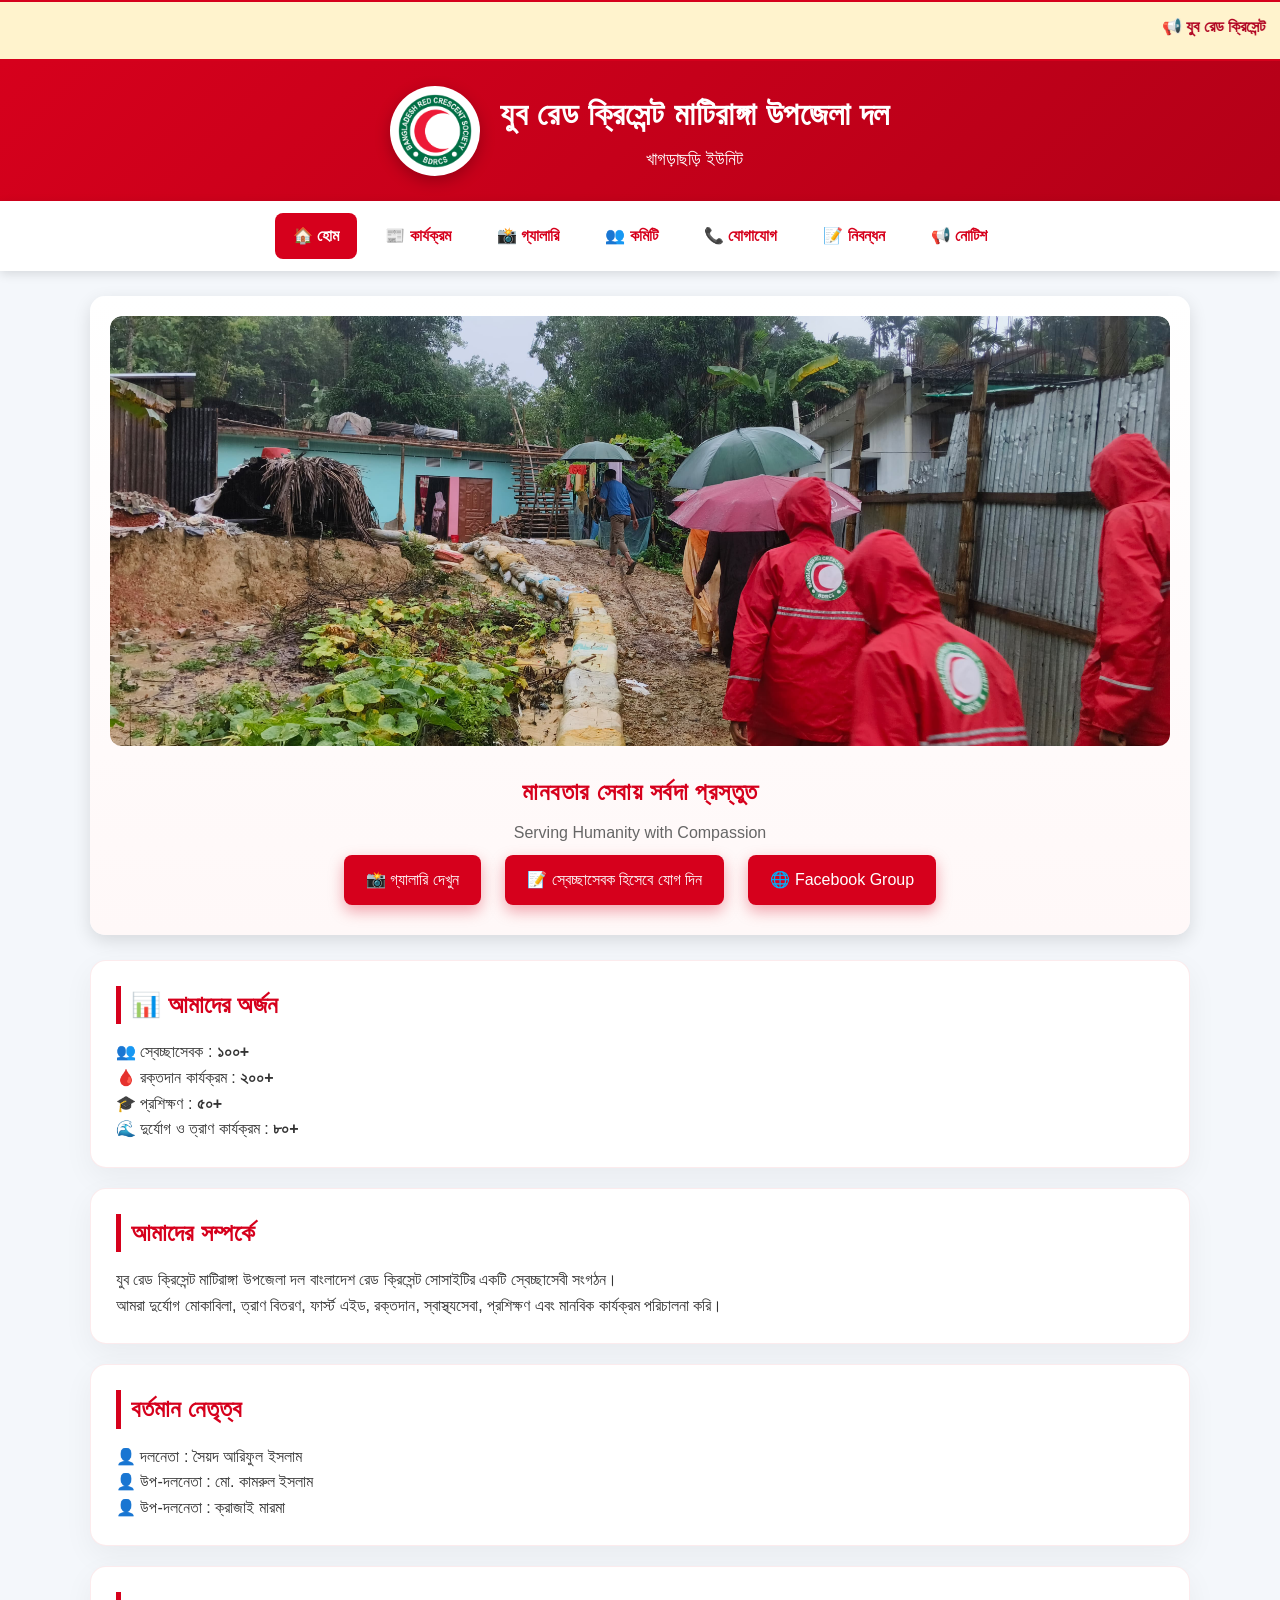
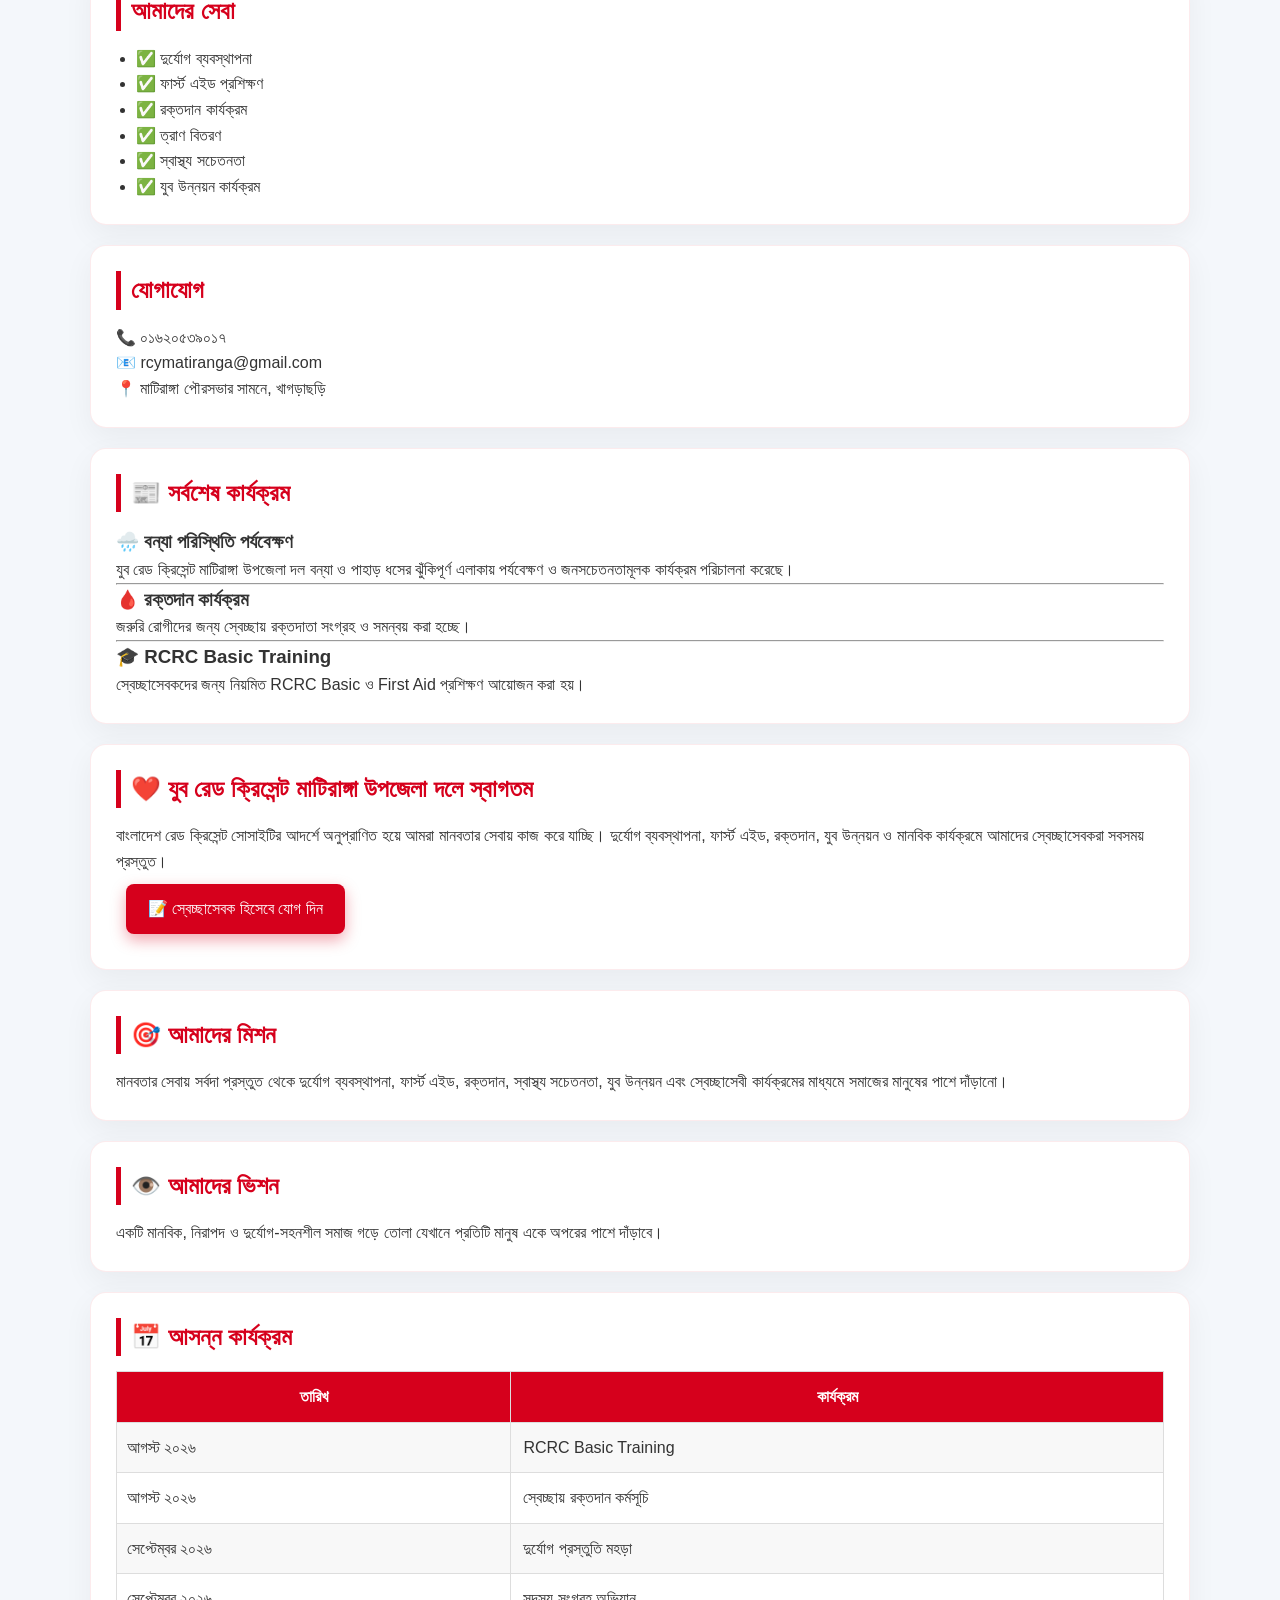
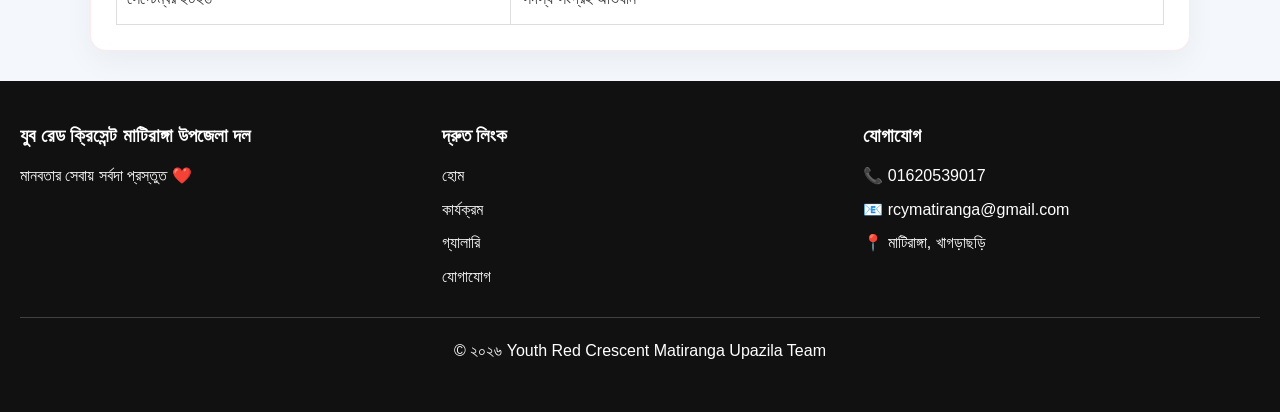
==== commit cd0d9dfa: "Add Open Graph meta tags to index.html Added Open Graph meta tags for social media sharing." ====
--- a/index.html
+++ b/index.html
@@ -7,6 +7,13 @@
     <title>যুব রেড ক্রিসেন্ট মাটিরাঙ্গা উপজেলা দল</title>
     <link rel="stylesheet" href="style.css">
     <link rel="icon" href="images/Bangladesh_Red_Crescent_Society_Logo (1).png">
+    <!-- Open Graph Meta Tags for Facebook/WhatsApp sharing -->
+<meta property="og:title" content="যুব রেড ক্রিসেন্ট মাটিরাঙ্গা উপজেলা দল">
+<meta property="og:description" content="মানবতার সেবায় সর্বদা প্রস্তুত। নতুন স্বেচ্ছাসেবক নিবন্ধন ও মানবিক কার্যক্রমের তথ্য।">
+<meta property="og:image" content="images/Bangladesh_Red_Crescent_Society_Logo (1).png">
+<meta property="og:url" content="https://assir321.github.io/">
+<meta property="og:type" content="website">
+    
 </head>
 
 <body>
--- a/style.css
+++ b/style.css
@@ -90,7 +90,7 @@
     background: #d6001c;
     color: #fff;
     font-size: 26px;
-    padding: 10px 15px;
+    padding: 12px 20px;
     text-align: right;
     cursor: pointer;
 }
@@ -101,6 +101,7 @@
     flex-wrap: wrap;
     gap: 10px;
     padding: 12px;
+    background: #fff;
 }
 
 #navbar a {
@@ -364,6 +365,11 @@
         font-size: 15px;
     }
 
+    /* Mobile Navbar Styling */
+    nav {
+        background: #d6001c;
+    }
+
     .menu-toggle {
         display: block;
     }
@@ -381,12 +387,19 @@
     }
 
     #navbar a {
+        color: #333;
         border-bottom: 1px solid #eee;
         padding: 15px;
         text-align: center;
         border-radius: 0;
     }
 
+    #navbar a:hover,
+    #navbar a.active {
+        background: #d6001c;
+        color: #fff;
+    }
+
     .slider img {
         height: 220px;
     }
@@ -396,4 +409,47 @@
         width: 90%;
         margin: 10px auto;
     }
+}
+/* ===== Glassmorphism & Soft Shadows for Cards ===== */
+.card {
+    background: #ffffff;
+    border: 1px solid rgba(214, 0, 28, 0.08);
+    border-radius: 16px;
+    padding: 25px;
+    box-shadow: 0 10px 30px rgba(0, 0, 0, 0.05);
+    transition: all 0.4s ease;
+}
+
+.card:hover {
+    transform: translateY(-8px);
+    box-shadow: 0 18px 40px rgba(214, 0, 28, 0.12);
+}
+
+/* ===== Modern Gradient Text for Headings ===== */
+.header-text h1, .hero h2 {
+    letter-spacing: 0.5px;
+}
+
+/* ===== Floating Quick Contact Button ===== */
+.floating-call {
+    position: fixed;
+    bottom: 80px;
+    right: 20px;
+    background: #25d366; /* WhatsApp Green or Red #d6001c */
+    color: white;
+    width: 50px;
+    height: 50px;
+    border-radius: 50%;
+    display: flex;
+    justify-content: center;
+    align-items: center;
+    font-size: 24px;
+    box-shadow: 0 8px 20px rgba(0,0,0,0.2);
+    text-decoration: none;
+    z-index: 999;
+    transition: 0.3s;
+}
+
+.floating-call:hover {
+    transform: scale(1.1);
    }
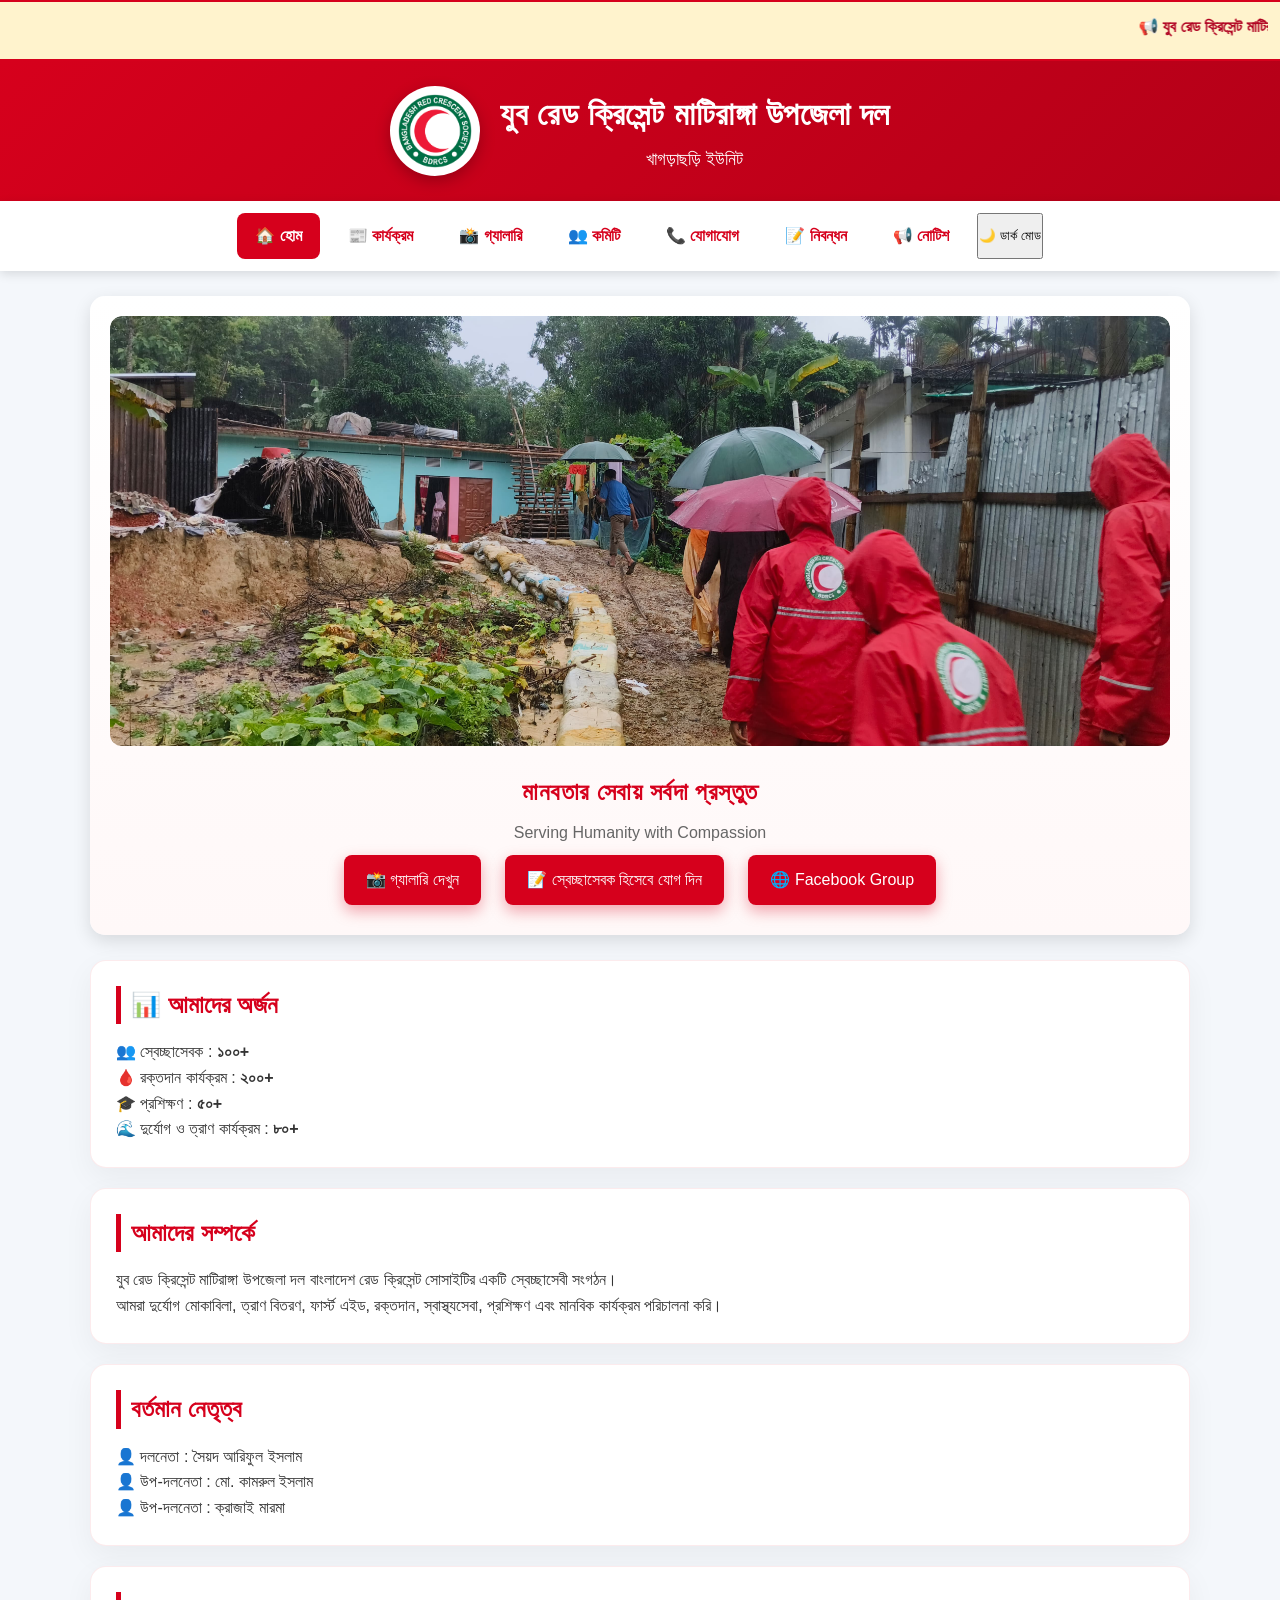
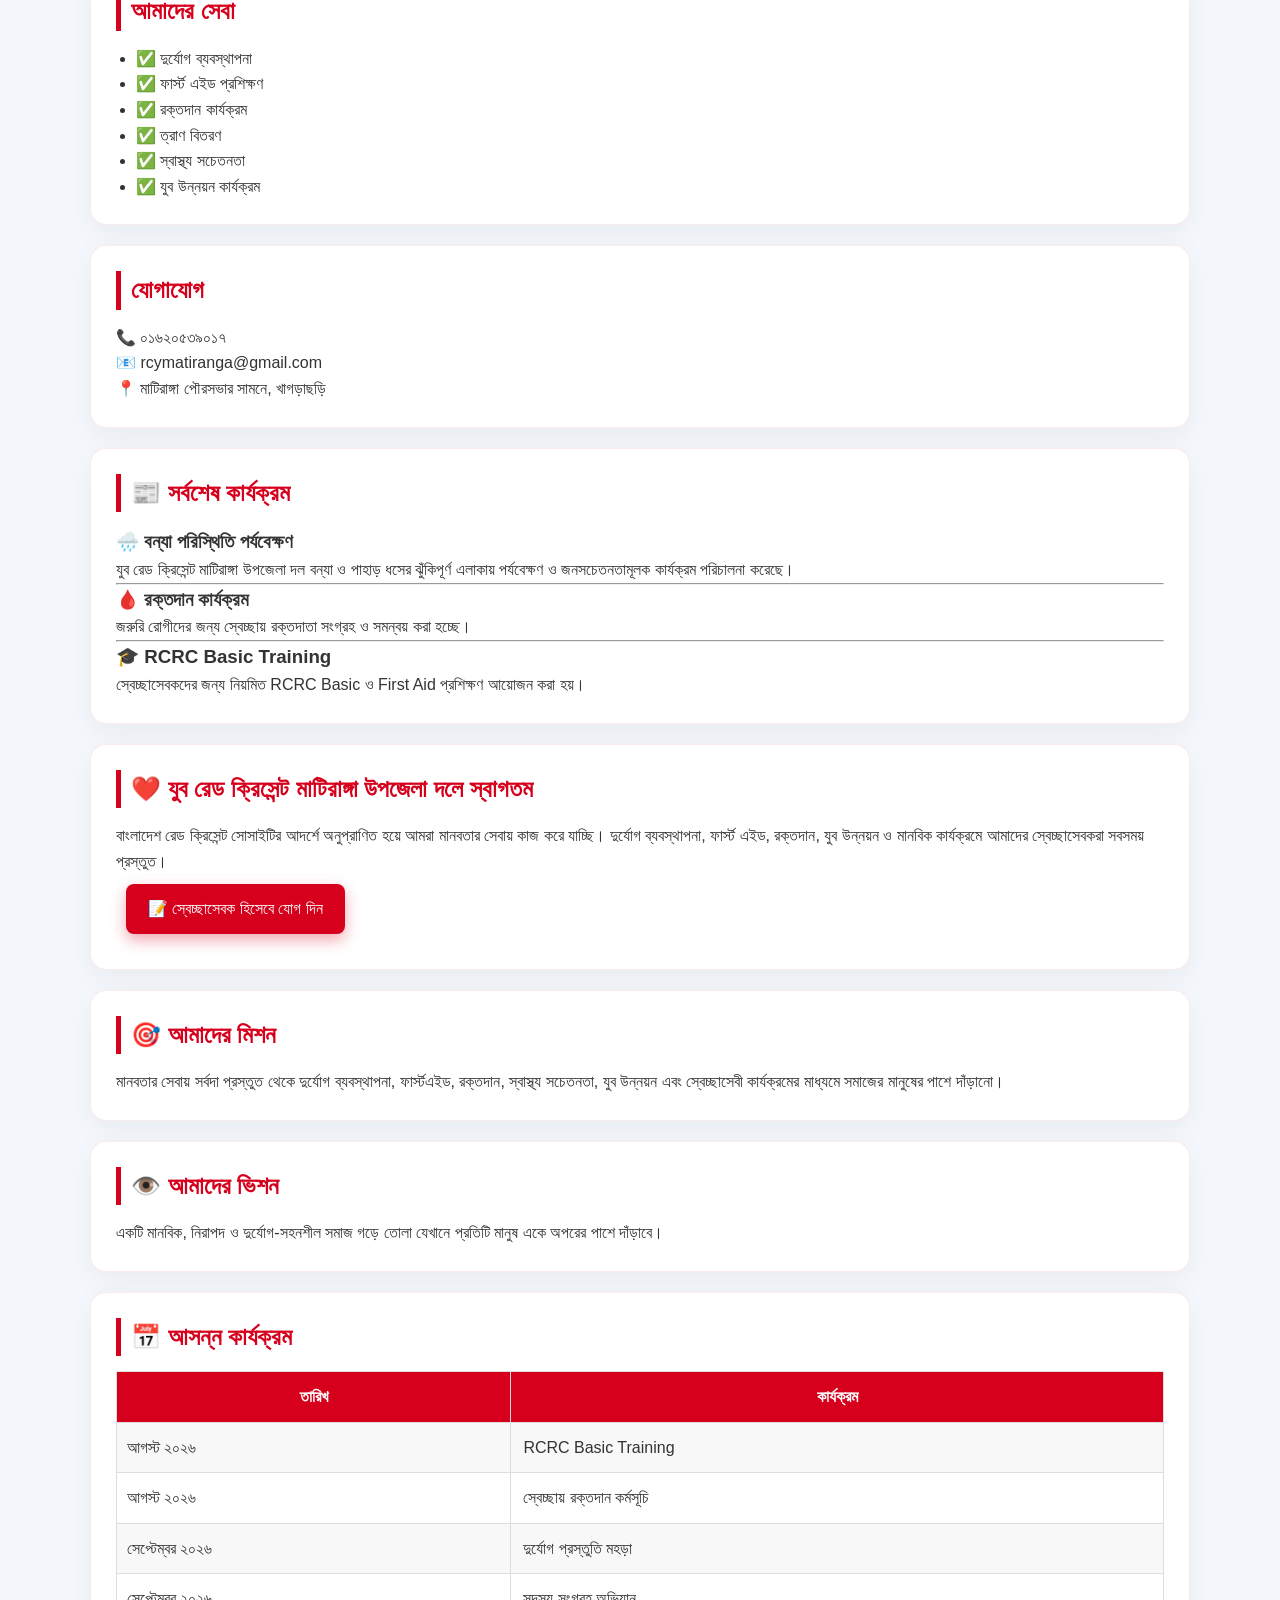
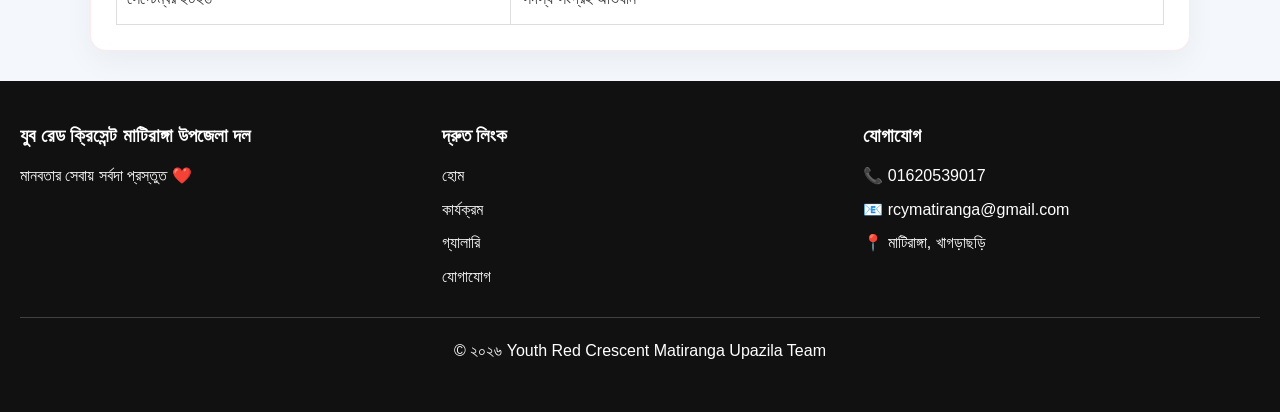
==== commit 9a28b74d: "Refactor Open Graph tags and add dark mode toggle" ====
--- a/index.html
+++ b/index.html
@@ -7,13 +7,13 @@
     <title>যুব রেড ক্রিসেন্ট মাটিরাঙ্গা উপজেলা দল</title>
     <link rel="stylesheet" href="style.css">
     <link rel="icon" href="images/Bangladesh_Red_Crescent_Society_Logo (1).png">
+    
     <!-- Open Graph Meta Tags for Facebook/WhatsApp sharing -->
-<meta property="og:title" content="যুব রেড ক্রিসেন্ট মাটিরাঙ্গা উপজেলা দল">
-<meta property="og:description" content="মানবতার সেবায় সর্বদা প্রস্তুত। নতুন স্বেচ্ছাসেবক নিবন্ধন ও মানবিক কার্যক্রমের তথ্য।">
-<meta property="og:image" content="images/Bangladesh_Red_Crescent_Society_Logo (1).png">
-<meta property="og:url" content="https://assir321.github.io/">
-<meta property="og:type" content="website">
-    
+    <meta property="og:title" content="যুব রেড ক্রিসেন্ট মাটিরাঙ্গা উপজেলা দল">
+    <meta property="og:description" content="মানবতার সেবায় সর্বদা প্রস্তুত। নতুন স্বেচ্ছাসেবক নিবন্ধন ও মানবিক কার্যক্রমের তথ্য।">
+    <meta property="og:image" content="images/Bangladesh_Red_Crescent_Society_Logo (1).png">
+    <meta property="og:url" content="https://assir321.github.io/">
+    <meta property="og:type" content="website">
 </head>
 
 <body>
@@ -51,6 +51,8 @@
                 <a href="contact.html">📞 যোগাযোগ</a>
                 <a href="register.html">📝 নিবন্ধন</a>
                 <a href="notice.html">📢 নোটিশ</a>
+                <!-- Dark Mode Toggle Button -->
+                <button id="theme-toggle" class="theme-btn">🌙 ডার্ক মোড</button>
             </div>
         </div>
     </nav>
@@ -135,7 +137,7 @@
         <div class="card">
             <h2>🎯 আমাদের মিশন</h2>
             <p>
-                মানবতার সেবায় সর্বদা প্রস্তুত থেকে দুর্যোগ ব্যবস্থাপনা, ফার্স্ট এইড, রক্তদান, স্বাস্থ্য সচেতনতা, যুব উন্নয়ন এবং স্বেচ্ছাসেবী কার্যক্রমের মাধ্যমে সমাজের মানুষের পাশে দাঁড়ানো।
+                মানবতার সেবায় সর্বদা প্রস্তুত থেকে দুর্যোগ ব্যবস্থাপনা, ফার্স্টএইড, রক্তদান, স্বাস্থ্য সচেতনতা, যুব উন্নয়ন এবং স্বেচ্ছাসেবী কার্যক্রমের মাধ্যমে সমাজের মানুষের পাশে দাঁড়ানো।
             </p>
         </div>
 
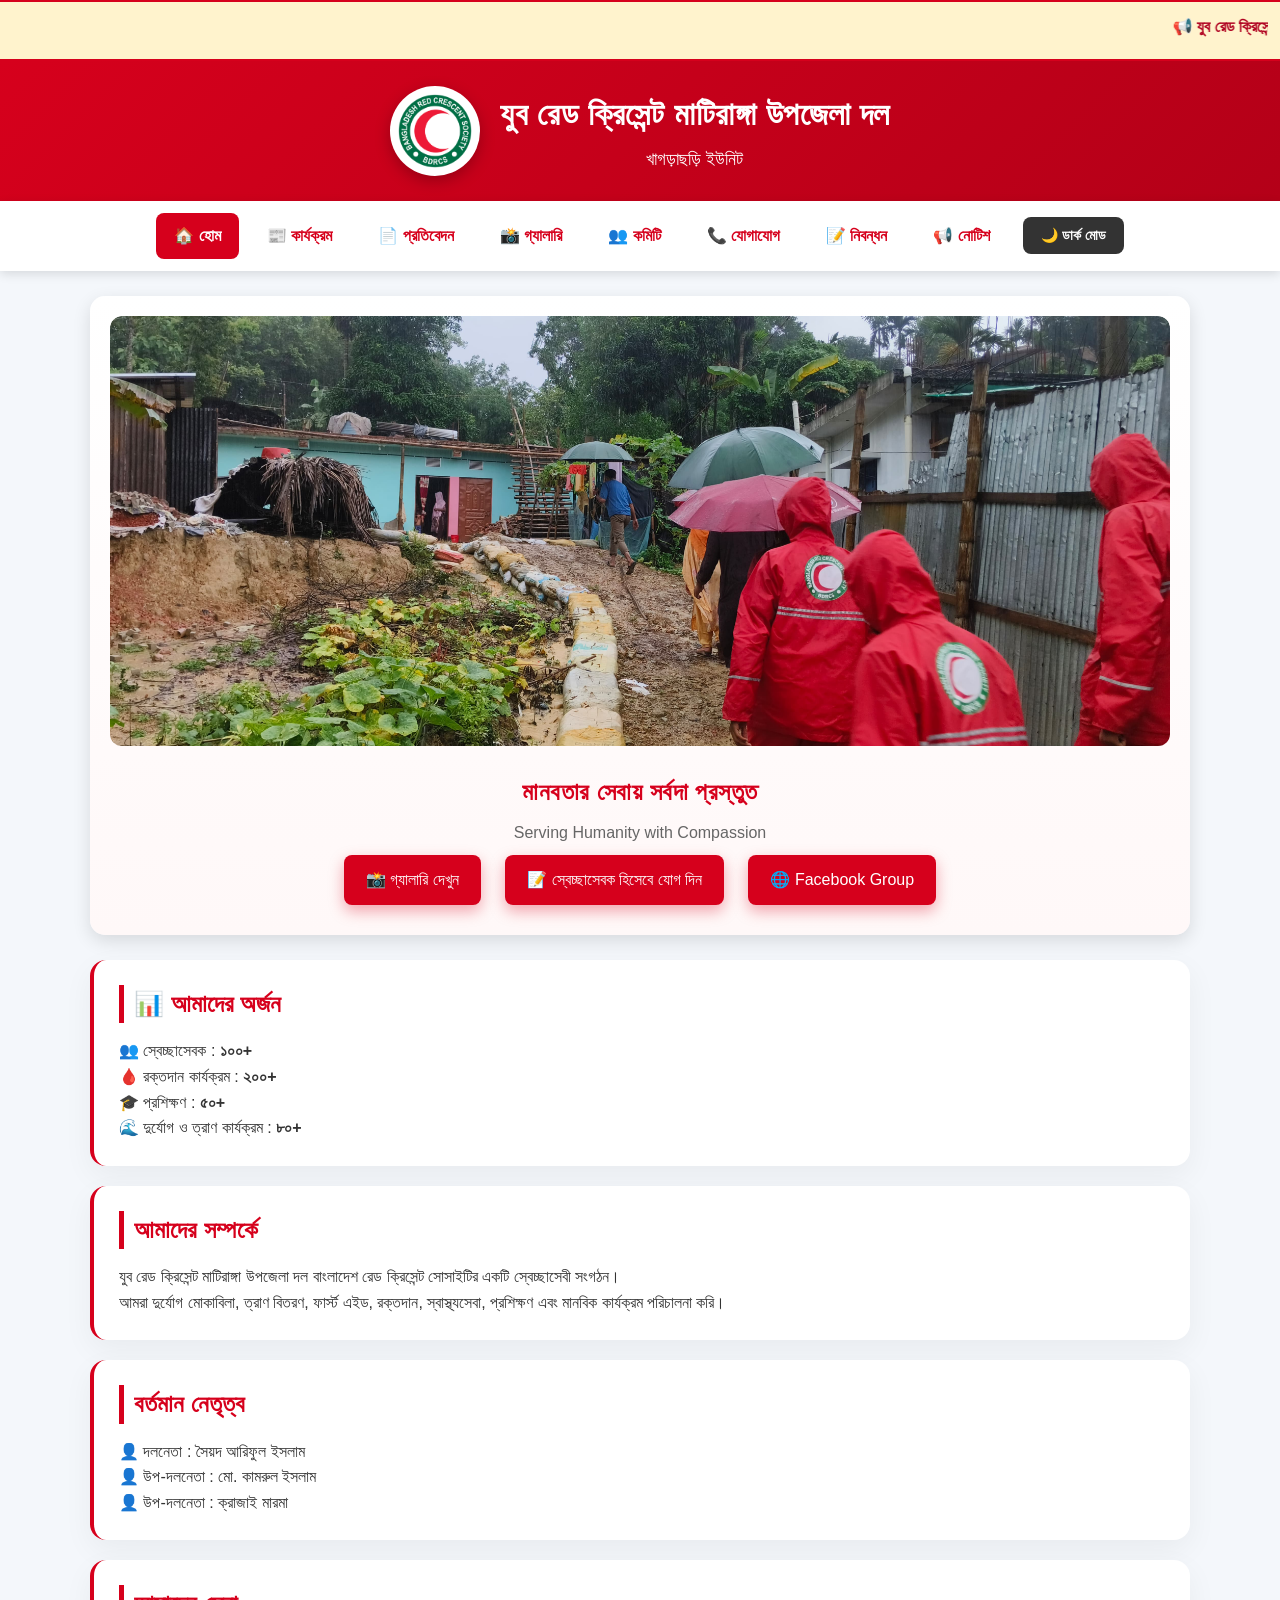
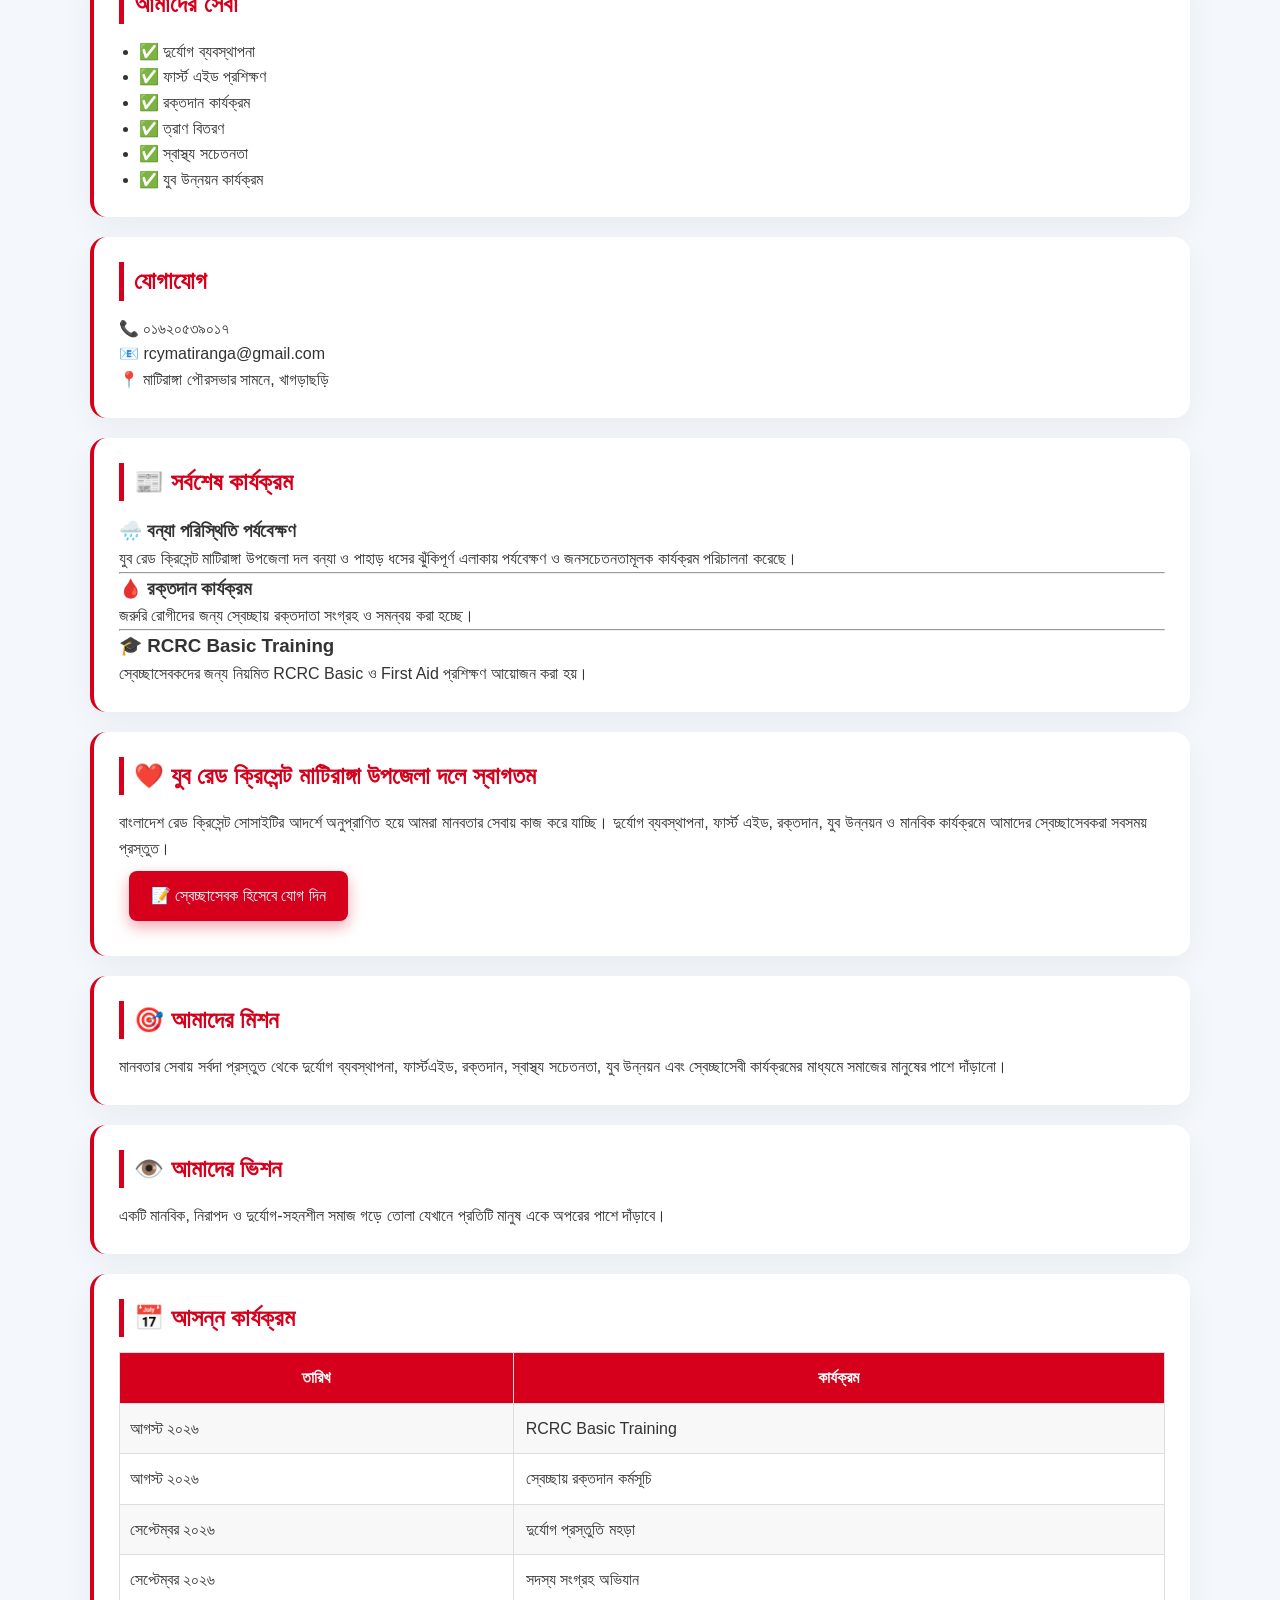
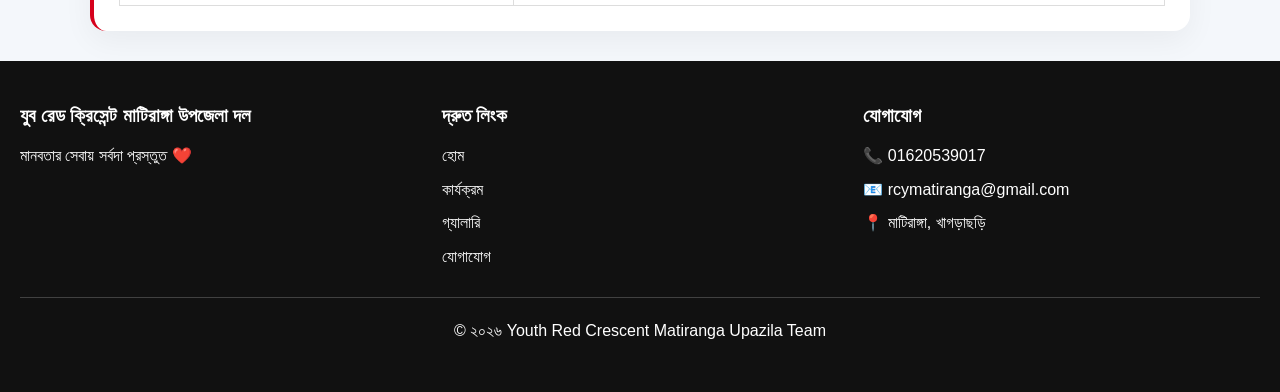
==== commit dd727d56: "Update index.html" ====
--- a/index.html
+++ b/index.html
@@ -46,6 +46,7 @@
             <div id="navbar">
                 <a href="index.html">🏠 হোম</a>
                 <a href="activities.html">📰 কার্যক্রম</a>
+                <a href="reports.html">📄 প্রতিবেদন</a>
                 <a href="gallery.html">📸 গ্যালারি</a>
                 <a href="committee.html">👥 কমিটি</a>
                 <a href="contact.html">📞 যোগাযোগ</a>
--- a/style.css
+++ b/style.css
@@ -17,6 +17,7 @@
     background: #f4f7fb;
     color: #333;
     line-height: 1.6;
+    transition: background-color 0.3s ease, color 0.3s ease;
 }
 
 img {
@@ -58,6 +59,7 @@
 .header-text h1 {
     font-size: 32px;
     margin-bottom: 5px;
+    letter-spacing: 0.5px;
 }
 
 .header-text p {
@@ -98,10 +100,12 @@
 #navbar {
     display: flex;
     justify-content: center;
+    align-items: center;
     flex-wrap: wrap;
     gap: 10px;
     padding: 12px;
     background: #fff;
+    transition: background-color 0.3s ease;
 }
 
 #navbar a {
@@ -117,6 +121,24 @@
 #navbar a.active {
     background: #d6001c;
     color: #fff;
+}
+
+/* Theme Toggle Button Style */
+.theme-btn {
+    background: #333;
+    color: #fff;
+    border: none;
+    padding: 10px 18px;
+    border-radius: 8px;
+    cursor: pointer;
+    font-weight: bold;
+    font-size: 14px;
+    transition: 0.3s;
+    margin-left: 5px;
+}
+
+.theme-btn:hover {
+    background: #555;
 }
 
 /* ================= Hero ================= */
@@ -130,6 +152,7 @@
     padding: 20px;
     text-align: center;
     box-shadow: 0 6px 18px rgba(0, 0, 0, 0.12);
+    transition: background 0.3s ease;
 }
 
 .slider {
@@ -152,6 +175,7 @@
 .hero h2 {
     color: #d6001c;
     margin-top: 20px;
+    letter-spacing: 0.5px;
 }
 
 .hero p {
@@ -187,19 +211,19 @@
 }
 
 .card {
-    background: #fff;
+    background: #ffffff;
     margin-bottom: 20px;
-    padding: 20px;
-    border-radius: 12px;
+    padding: 25px;
+    border-radius: 16px;
     border-left: 4px solid #d6001c;
-    box-shadow: 0 5px 15px rgba(0, 0, 0, 0.10);
+    box-shadow: 0 10px 30px rgba(0, 0, 0, 0.05);
     animation: fadeUp 0.8s ease;
-    transition: 0.3s;
+    transition: all 0.4s ease;
 }
 
 .card:hover {
-    transform: translateY(-5px);
-    box-shadow: 0 12px 25px rgba(0, 0, 0, 0.18);
+    transform: translateY(-8px);
+    box-shadow: 0 18px 40px rgba(214, 0, 28, 0.12);
 }
 
 .card h2 {
@@ -266,6 +290,31 @@
 
 table tr:nth-child(even) {
     background: #f8f8f8;
+}
+
+/* ================= Floating Call/WhatsApp ================= */
+
+.floating-call {
+    position: fixed;
+    bottom: 80px;
+    right: 20px;
+    background: #25d366;
+    color: white;
+    width: 50px;
+    height: 50px;
+    border-radius: 50%;
+    display: flex;
+    justify-content: center;
+    align-items: center;
+    font-size: 24px;
+    box-shadow: 0 8px 20px rgba(0, 0, 0, 0.2);
+    text-decoration: none;
+    z-index: 999;
+    transition: 0.3s;
+}
+
+.floating-call:hover {
+    transform: scale(1.1);
 }
 
 /* ================= Back To Top Button ================= */
@@ -345,6 +394,50 @@
     background: #eee;
 }
 
+/* ================= Dark Mode Styles ================= */
+
+body.dark-mode {
+    background-color: #121212;
+    color: #e0e0e0;
+}
+
+body.dark-mode .hero,
+body.dark-mode .card,
+body.dark-mode #navbar {
+    background-color: #1e1e1e;
+    color: #ffffff;
+    box-shadow: 0 5px 20px rgba(0, 0, 0, 0.5);
+}
+
+body.dark-mode .notice {
+    background-color: #2c2512;
+    color: #ffda6a;
+}
+
+body.dark-mode .hero p,
+body.dark-mode .card p,
+body.dark-mode .card ul li {
+    color: #ccc;
+}
+
+body.dark-mode table td {
+    border-color: #333;
+    color: #eee;
+}
+
+body.dark-mode table tr:nth-child(even) {
+    background-color: #2a2a2a;
+}
+
+body.dark-mode .theme-btn {
+    background: #f4f7fb;
+    color: #333;
+}
+
+body.dark-mode .theme-btn:hover {
+    background: #ddd;
+}
+
 /* ================= Responsive (Mobile / Tablet) ================= */
 
 @media (max-width: 768px) {
@@ -365,7 +458,6 @@
         font-size: 15px;
     }
 
-    /* Mobile Navbar Styling */
     nav {
         background: #d6001c;
     }
@@ -378,7 +470,7 @@
         display: none;
         flex-direction: column;
         width: 100%;
-        background: #fff;
+        background: #d6001c; /* মোবাইল লাল ব্যাকগ্রাউন্ড */
         padding: 0;
     }
 
@@ -386,18 +478,41 @@
         display: flex;
     }
 
+    /* মোবাইল ভিউতে মেনু টেক্সট কালার সমাধান */
     #navbar a {
-        color: #333;
-        border-bottom: 1px solid #eee;
+        color: #ffffff !important; /* স্পষ্ট সাদা টেক্সট */
+        border-bottom: 1px solid rgba(255, 255, 255, 0.2);
         padding: 15px;
         text-align: center;
         border-radius: 0;
+        width: 100%;
     }
 
     #navbar a:hover,
     #navbar a.active {
+        background: #a30016;
+        color: #ffffff !important;
+    }
+
+    /* ডার্ক মোডে মোবাইল মেনু */
+    body.dark-mode #navbar {
+        background: #1e1e1e;
+    }
+
+    body.dark-mode #navbar a {
+        color: #eee !important;
+        border-bottom: 1px solid #333;
+    }
+
+    body.dark-mode #navbar a:hover,
+    body.dark-mode #navbar a.active {
         background: #d6001c;
-        color: #fff;
+        color: #fff !important;
+    }
+
+    .theme-btn {
+        width: 90%;
+        margin: 10px auto;
     }
 
     .slider img {
@@ -410,46 +525,3 @@
         margin: 10px auto;
     }
 }
-/* ===== Glassmorphism & Soft Shadows for Cards ===== */
-.card {
-    background: #ffffff;
-    border: 1px solid rgba(214, 0, 28, 0.08);
-    border-radius: 16px;
-    padding: 25px;
-    box-shadow: 0 10px 30px rgba(0, 0, 0, 0.05);
-    transition: all 0.4s ease;
-}
-
-.card:hover {
-    transform: translateY(-8px);
-    box-shadow: 0 18px 40px rgba(214, 0, 28, 0.12);
-}
-
-/* ===== Modern Gradient Text for Headings ===== */
-.header-text h1, .hero h2 {
-    letter-spacing: 0.5px;
-}
-
-/* ===== Floating Quick Contact Button ===== */
-.floating-call {
-    position: fixed;
-    bottom: 80px;
-    right: 20px;
-    background: #25d366; /* WhatsApp Green or Red #d6001c */
-    color: white;
-    width: 50px;
-    height: 50px;
-    border-radius: 50%;
-    display: flex;
-    justify-content: center;
-    align-items: center;
-    font-size: 24px;
-    box-shadow: 0 8px 20px rgba(0,0,0,0.2);
-    text-decoration: none;
-    z-index: 999;
-    transition: 0.3s;
-}
-
-.floating-call:hover {
-    transform: scale(1.1);
-   }
